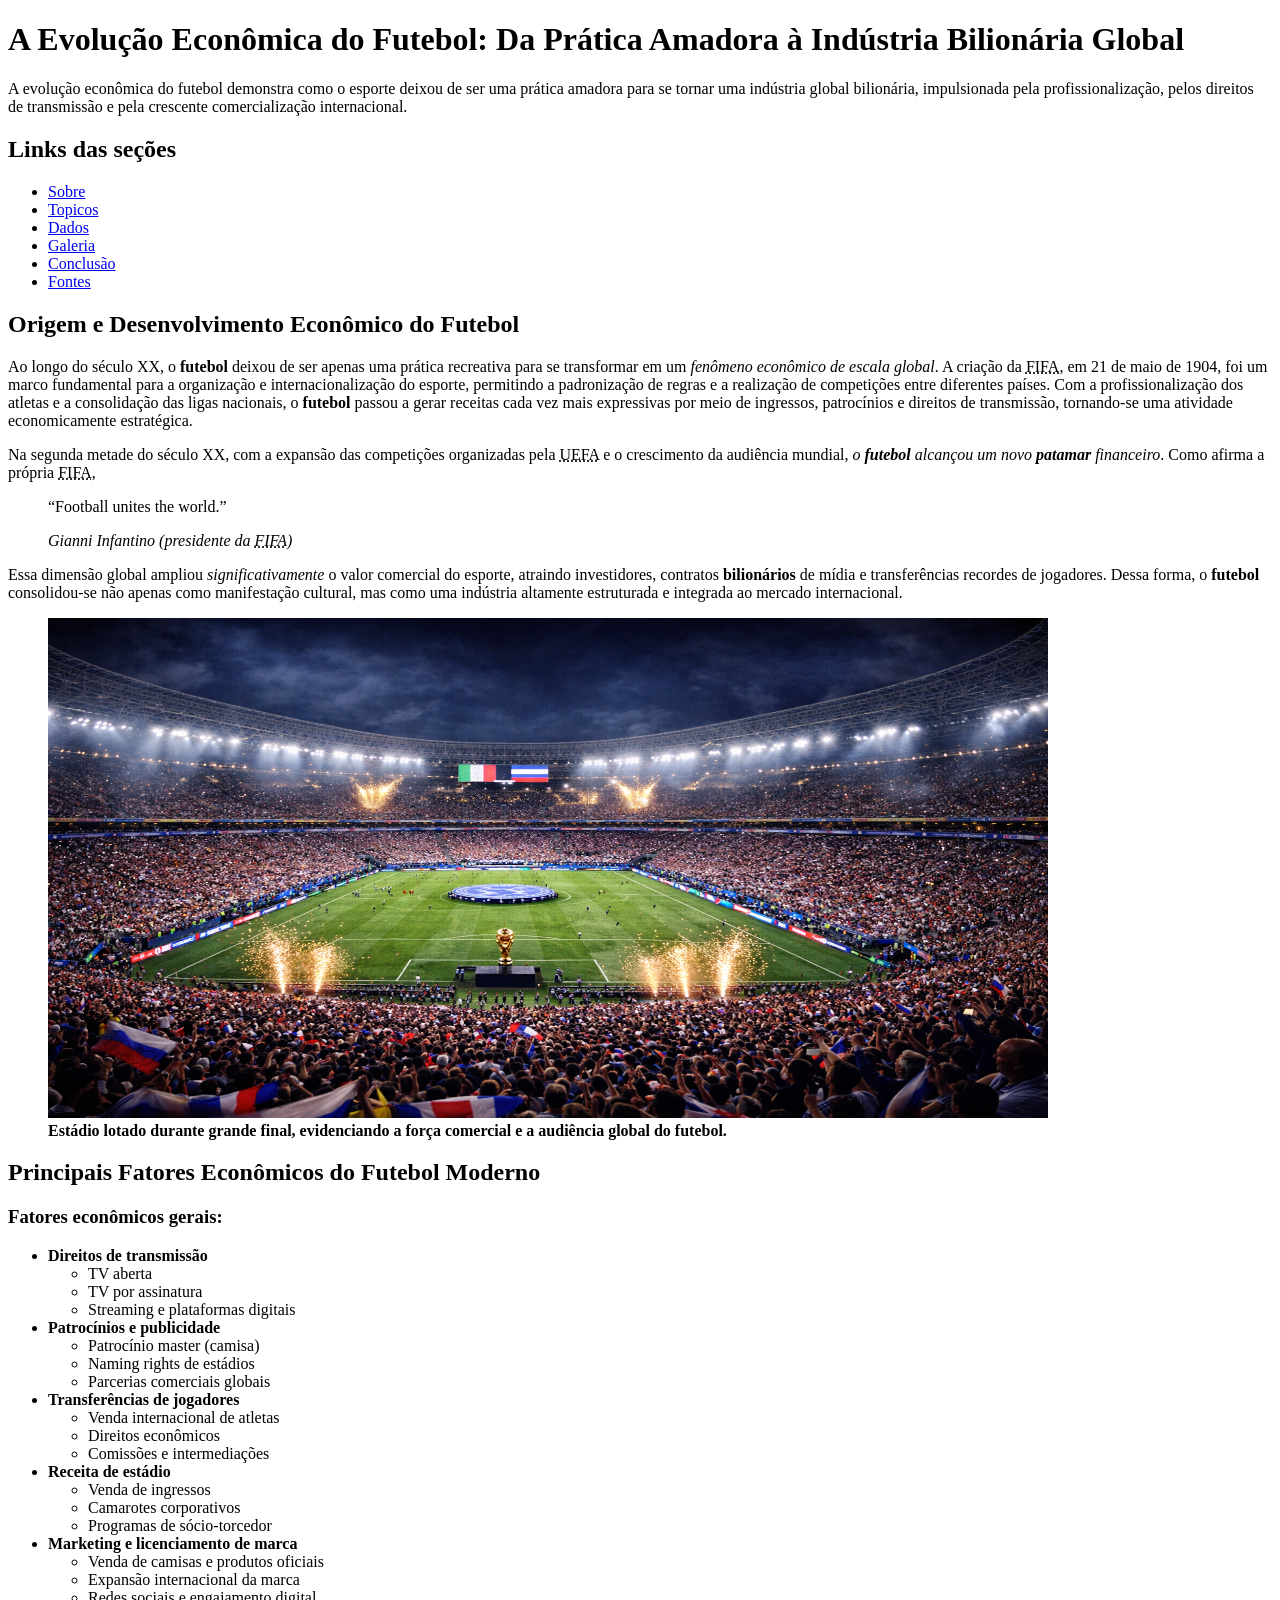
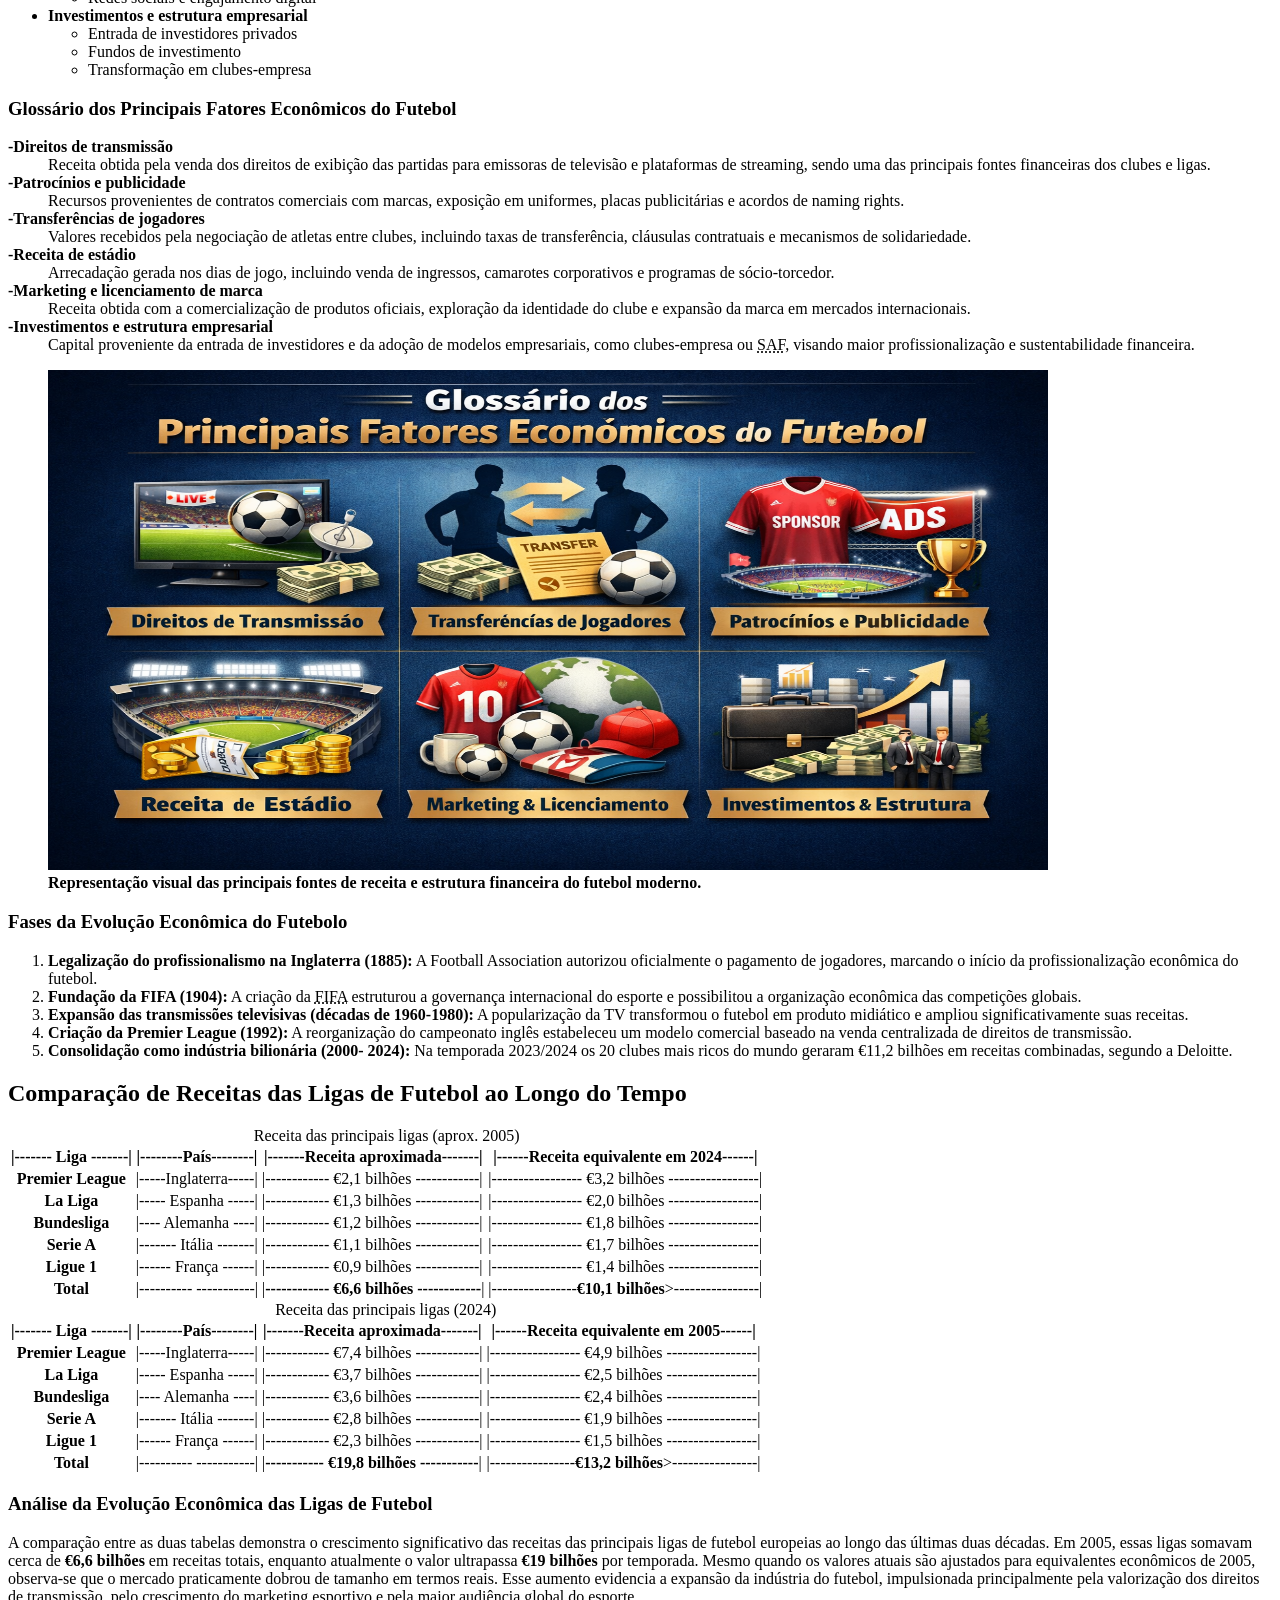
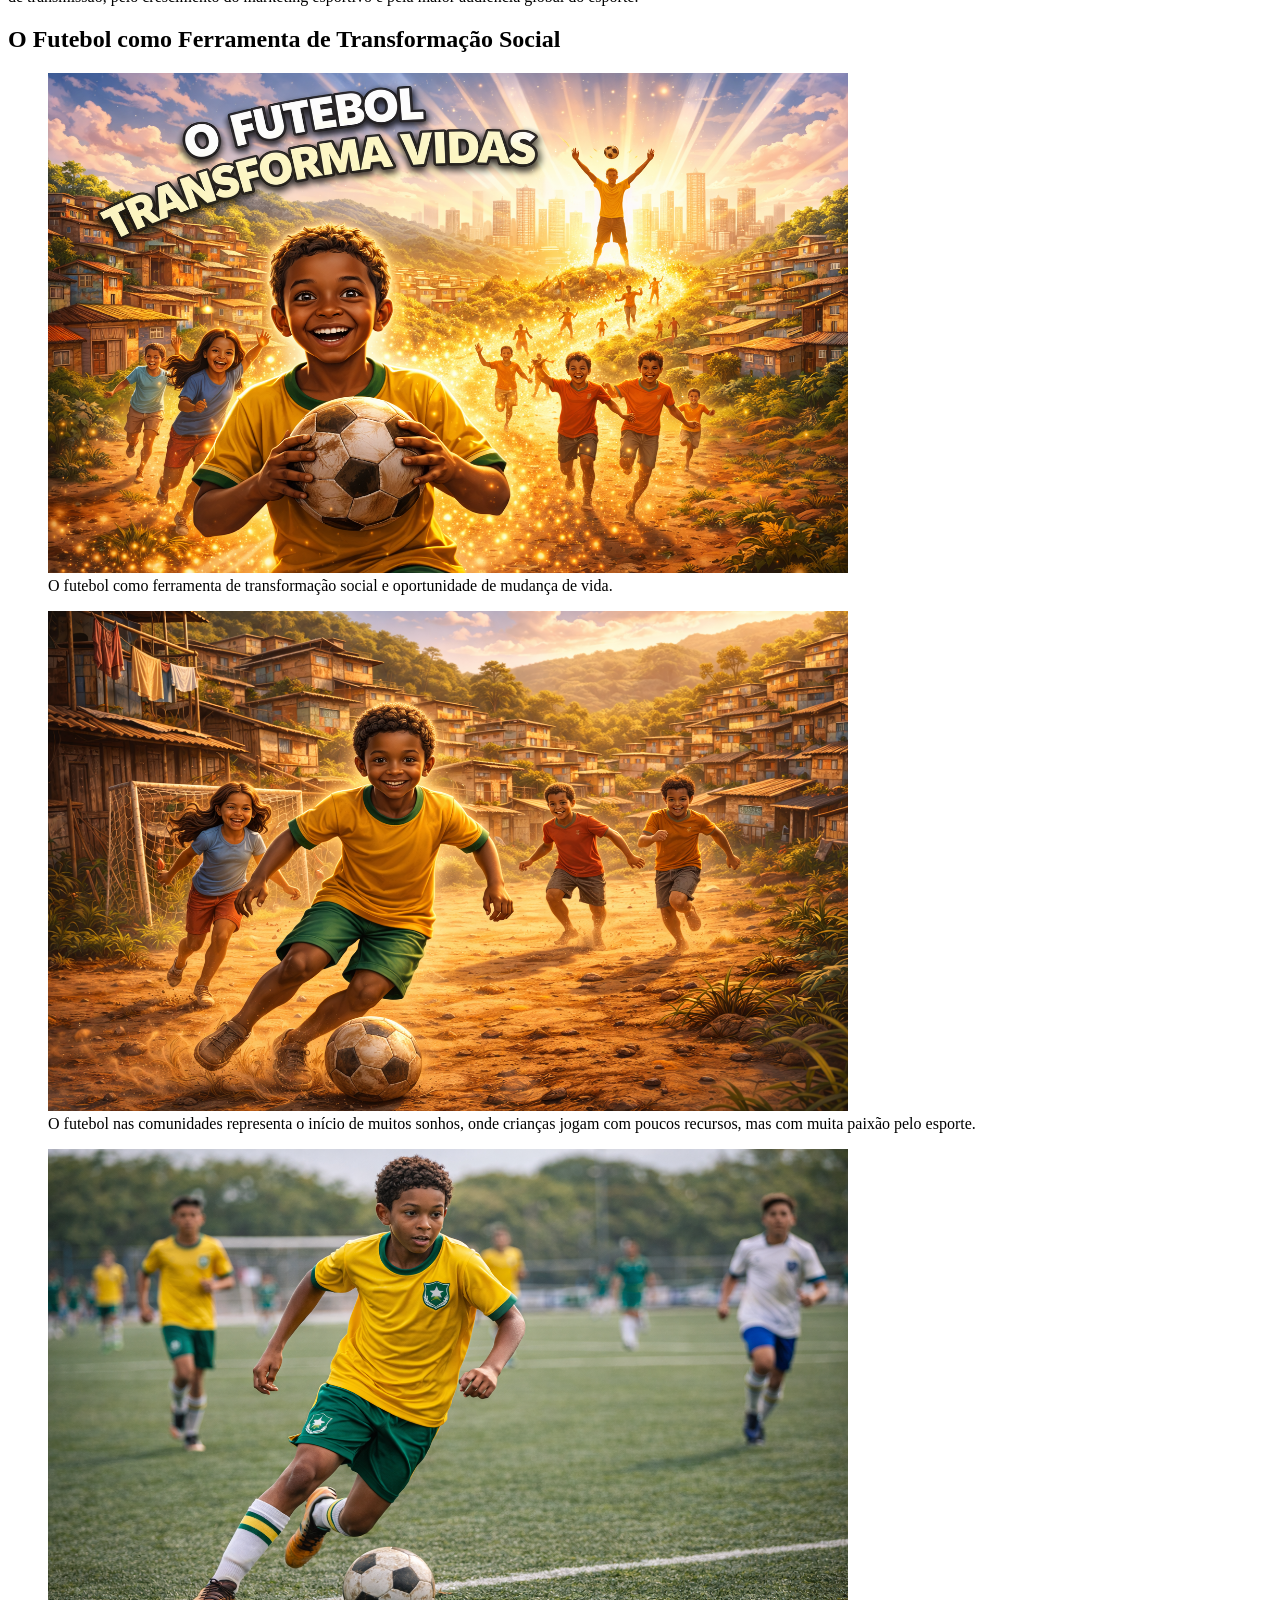
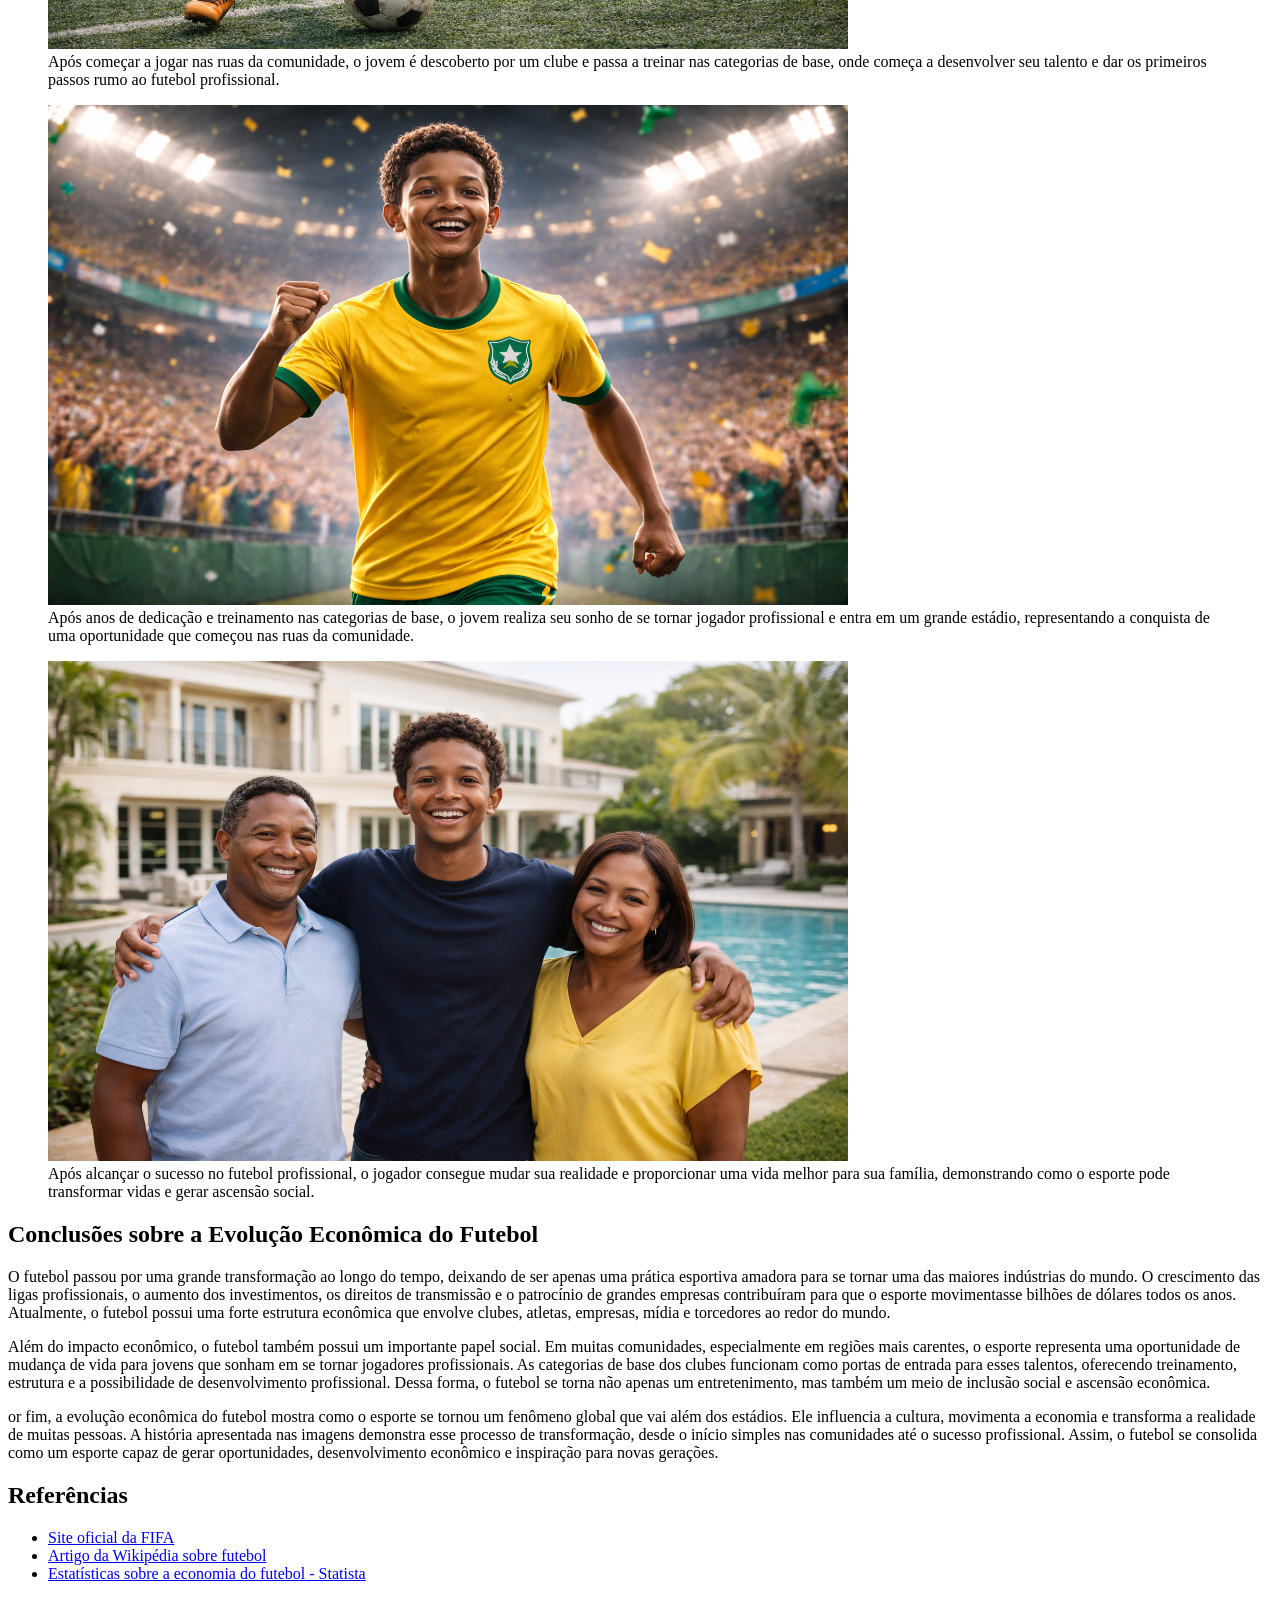
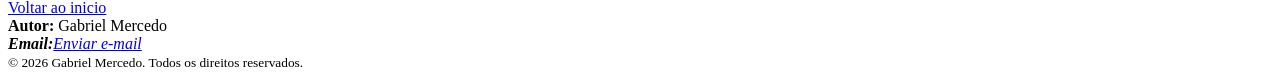
==== index.html @ 221e140d "Rename Dev.html to index.html" ====
<!DOCTYPE html>
<html lang="pt-BR">
<head>
 <meta charset="UTF-8">
 <meta name="viewport" content="width=device-width, initial-scale=1.0">
 <title>Minha Pagina sobre A Evolução Econômica do Futebol</title>
</head>
<body>
    <header id="Topo">
        <h1>A Evolução Econômica do Futebol: Da Prática Amadora à Indústria Bilionária Global</h1>
        <p>
            A evolução econômica do futebol demonstra como o esporte deixou de ser uma prática
            amadora para se tornar uma indústria global bilionária, impulsionada pela profissionalização,
            pelos direitos de transmissão e pela crescente comercialização internacional.
        </p>

        <h2>Links das seções</h2>
        <nav aria-label="Menu principal">
            <ul>
                <li><a href="#Sobre"> Sobre </a></li>
                <li><a href="#Topicos"> Topicos </a></li>
                <li><a href="#Dados"> Dados </a></li>
                <li><a href="#Galeria"> Galeria </a></li>
                <li><a href="#Conclusão"> Conclusão </a></li>
                <li><a href="#Fontes"> Fontes </a></li>
            </ul>
        </nav>

    </header>

 <main>
    <section id="Sobre">
        <h2>Origem e Desenvolvimento Econômico do Futebol</h2>
        <p>
            Ao longo do século XX, o <strong>futebol</strong> deixou de ser apenas uma prática recreativa para se transformar em um
            <em>fenômeno econômico de escala global</em>. A criação da <abbr title="Fédération Internationale de Football Association">FIFA</abbr>,
            em <time datetime="1904-05-21">21 de maio de 1904</time>, foi um marco fundamental para a organização e internacionalização do esporte, permitindo a 
            padronização de regras e a realização de competições entre diferentes países. Com a profissionalização dos 
            atletas e a consolidação das ligas nacionais, o <strong>futebol</strong> passou a gerar receitas cada vez mais expressivas por 
            meio de ingressos, patrocínios e direitos de transmissão, tornando-se uma atividade economicamente 
            estratégica.
        </p>
        <p>
            Na segunda metade do século XX, com a expansão das competições organizadas pela <abbr title="Union of 
            European Football Associations">UEFA</abbr> e o crescimento da audiência mundial, <em>o <strong>futebol</strong> alcançou um novo <strong>patamar</strong> 
            financeiro</em>. Como afirma a própria <abbr title="Fédération Internationale de Football Association">FIFA</abbr>,
            <blockquote cite="https://www.fifa.com/about-fifa/who-we-are"><p>“Football unites the world.”</p>
                <footer>
                    <cite>Gianni Infantino (presidente da <abbr title="Fédération Internationale de Football Association">FIFA)</abbr></cite>
                </footer>
            </blockquote>
            Essa dimensão global ampliou <em>significativamente</em> o valor comercial do esporte, atraindo investidores, contratos <strong>bilionários</strong> de mídia e 
            transferências recordes de jogadores. Dessa forma, o <strong>futebol</strong> consolidou-se não apenas como manifestação 
            cultural, mas como uma indústria altamente estruturada e integrada ao mercado internacional.         
        

        <figure>
            <img src="Imagens/imagem1.png"
            alt="Estádio de futebol lotado durante final internacional."
            height="500" width="1000">
            <figcaption><strong>Estádio lotado durante grande final, evidenciando a força comercial e a audiência global do futebol.</strong></figcaption>
        </figure>
    </section>

 <section id="Topicos">
    <h2>Principais Fatores Econômicos do Futebol Moderno</h2>
    <h3>Fatores econômicos gerais:</h3>
        <ul>
            <li><strong>Direitos de transmissão</strong>
                <ul>
                    <li>TV aberta</li>
                    <li>TV por assinatura</li>
                    <li>Streaming e plataformas digitais</li>
                </ul>
            </li>

            <li><strong>Patrocínios e publicidade</strong>
                <ul>
                    <li>Patrocínio master (camisa)</li>
                    <li>Naming rights de estádios</li>
                    <li>Parcerias comerciais globais</li>
                </ul>
            </li>

            <li><strong>Transferências de jogadores</strong>
                <ul>
                    <li>Venda internacional de atletas</li>
                    <li>Direitos econômicos</li>
                    <li>Comissões e intermediações</li>
                </ul>
            </li>

            <li><strong>Receita de estádio</strong>
                <ul>
                    <li>Venda de ingressos</li>
                    <li>Camarotes corporativos</li>
                    <li>Programas de sócio-torcedor</li>
                </ul>
            </li>

            <li><strong>Marketing e licenciamento de marca</strong>
                <ul>
                    <li>Venda de camisas e produtos oficiais</li>
                    <li>Expansão internacional da marca</li>
                    <li>Redes sociais e engajamento digital</li>
                </ul>
            </li>

            <li><strong>Investimentos e estrutura empresarial</strong>
                <ul>
                    <li>Entrada de investidores privados</li>
                    <li>Fundos de investimento</li>
                    <li>Transformação em clubes-empresa</li>
                </ul>
            </li>
        </ul>

    <h3>Glossário dos Principais Fatores Econômicos do Futebol</h3>
        <dl>
            <dt><strong>-Direitos de transmissão</strong></dt>
                <dd>Receita obtida pela venda dos direitos de exibição das partidas para emissoras de televisão e plataformas de streaming, sendo uma das principais fontes financeiras dos clubes e ligas.</dd>
            <dt><strong>-Patrocínios e publicidade</strong></dt>
                <dd>Recursos provenientes de contratos comerciais com marcas, exposição em uniformes, placas publicitárias e acordos de naming rights.</dd>
                <dt><strong>-Transferências de jogadores</strong></dt>
                <dd>Valores recebidos pela negociação de atletas entre clubes, incluindo taxas de transferência, cláusulas contratuais e mecanismos de solidariedade.</dd>
            <dt><strong>-Receita de estádio</strong></dt>
                <dd>Arrecadação gerada nos dias de jogo, incluindo venda de ingressos, camarotes corporativos e programas de sócio-torcedor.</dd>
            <dt><strong>-Marketing e licenciamento de marca</strong></dt>
                <dd>Receita obtida com a comercialização de produtos oficiais, exploração da identidade do clube e expansão da marca em mercados internacionais.</dd>
            <dt><strong>-Investimentos e estrutura empresarial</strong></dt>
                <dd>Capital proveniente da entrada de investidores e da adoção de modelos empresariais, como clubes-empresa ou <abbr title="Sociedade Anônima do Futebol">SAF</abbr>, visando maior profissionalização e sustentabilidade financeira.</dd>
        </dl>

        <figure>
            <img src="Imagens/imagem2.png"
            alt="Infográfico dos fatores econômicos do futebol."
            height="500" width="1000">
            <figcaption><strong>Representação visual das principais fontes de receita e estrutura financeira do futebol moderno.</strong></figcaption>
        </figure>




    <h3>Fases da Evolução Econômica do Futebolo</h3>
        <ol>
            <li><strong>Legalização do profissionalismo na Inglaterra (<time datetime="1885">1885</time>):</strong> A Football Association autorizou oficialmente o pagamento de jogadores, marcando o início da profissionalização econômica do futebol.</li> 
            <li><strong>Fundação da FIFA (<time datetime="1904">1904</time>):</strong> A criação da <abbr title="Fédération Internationale de Football Association">FIFA</abbr> estruturou a governança internacional do esporte e possibilitou a organização econômica das competições globais.</li>
            <li><strong>Expansão das transmissões televisivas (décadas de <time datetime="1960">1960</time>-<time datetime="1980">1980</time>):</strong> A popularização da TV transformou o futebol em produto midiático e ampliou significativamente suas receitas.</li>
            <li><strong>Criação da Premier League (<time datetime="1992">1992</time>):</strong> A reorganização do campeonato inglês estabeleceu um modelo comercial baseado na venda centralizada de direitos de transmissão.</li>
            <li><strong>Consolidação como indústria bilionária (<time datetime="2000">2000</time>- <time datetime="2024">2024</time>):</strong> Na temporada <time datetime="2023">2023</time>/<time datetime="2024">2024</time> os 20 clubes mais ricos do mundo geraram €11,2 bilhões em receitas combinadas, segundo a Deloitte.</li>
        </ol>

    </section>






 <section id="Dados"> 
    <h2>Comparação de Receitas das Ligas de Futebol ao Longo do Tempo</h2>
    <table>
        <caption>
            Receita das principais ligas (aprox. <time datetime="2005">2005</time>)
        </caption>
        <thead>
            <tr>
                <th scope="col">|------- Liga -------|</th>
                <th scope="col">|--------País--------|</th>
                <th scope="col">|-------Receita aproximada-------|</th>
                <th scope="col">|------Receita equivalente em <time datetime="2024">2024</time>------|</th>
            </tr>
        </thead>
        <tbody>
            <tr>
                <th scope="row">Premier League</th>
                <td>|-----Inglaterra-----|</td>
                <td>|------------ €2,1 bilhões ------------|</td>
                <td>|----------------- €3,2 bilhões -----------------|</td>
            </tr>
            <tr>
                <th scope="row">La Liga</th>
                <td>|----- Espanha -----|</td>
                <td>|------------ €1,3 bilhões ------------|</td>
                <td>|----------------- €2,0 bilhões -----------------|</td>
            </tr>
            <tr>
                <th scope="row">Bundesliga</th>
                <td>|---- Alemanha ----|</td>
                <td>|------------ €1,2 bilhões ------------|</td>
                <td>|----------------- €1,8 bilhões -----------------|</td>
            </tr>
            <tr>
                <th scope="row">Serie A</th>
                <td>|------- Itália -------|</td>
                <td>|------------ €1,1 bilhões ------------|</td>
                <td>|----------------- €1,7 bilhões -----------------|</td>
            </tr>
            <tr>
                <th scope="row">Ligue 1</th>
                <td>|------ França ------|</td>
                <td>|------------ €0,9 bilhões ------------|</td>
                <td>|----------------- €1,4 bilhões -----------------|</td>
            </tr>
        </tbody>
        <tfoot>
            <tr>
                <th scope="row">Total</th>
                <td>|---------- -----------|</td>
                <td>|<strong>------------ €6,6 bilhões ------------</strong>|</td>
                <td>|----------------<strong>€10,1 bilhões</strong>>----------------|</td>
            </tr>
        </tfoot>
    </table>

    <table>
        <caption>
            Receita das principais ligas (<time datetime="2024">2024</time>)
        </caption>
        <thead>
            <tr>
                <th scope="col">|------- Liga -------|</th>
                <th scope="col">|--------País--------|</th>
                <th scope="col">|-------Receita aproximada-------|</th>
                <th scope="col">|------Receita equivalente em <time datetime="2005">2005</time>------|</th>
            </tr>
        </thead>
        <tbody>
            <tr>
                <th scope="row">Premier League</th>
                <td>|-----Inglaterra-----|</td>
                <td>|------------ €7,4 bilhões ------------|</td>
                <td>|----------------- €4,9 bilhões -----------------|</td>
            </tr>
            <tr>
                <th scope="row">La Liga</th>
                <td>|----- Espanha -----|</td>
                <td>|------------ €3,7 bilhões ------------|</td>
                <td>|----------------- €2,5 bilhões -----------------|</td>
            </tr>
            <tr>
                <th scope="row">Bundesliga</th>
                <td>|---- Alemanha ----|</td>
                <td>|------------ €3,6 bilhões ------------|</td>
                <td>|----------------- €2,4 bilhões -----------------|</td>
            </tr>
            <tr>
                <th scope="row">Serie A</th>
                <td>|------- Itália -------|</td>
                <td>|------------ €2,8 bilhões ------------|</td>
                <td>|----------------- €1,9 bilhões -----------------|</td>
            </tr>
            <tr>
                <th scope="row">Ligue 1</th>
                <td>|------ França ------|</td>
                <td>|------------ €2,3 bilhões ------------|</td>
                <td>|----------------- €1,5 bilhões -----------------|</td>
            </tr>
        </tbody>
        <tfoot>
            <tr>
                <th scope="row">Total</th>
                <td>|---------- -----------|</td>
                <td>|<strong>----------- €19,8 bilhões -----------</strong>|</td>
                <td>|----------------<strong>€13,2 bilhões</strong>>----------------|</td>
            </tr>
        </tfoot>
    </table>

    <h3>Análise da Evolução Econômica das Ligas de Futebol</h3>
    <p>
        A comparação entre as duas tabelas demonstra o crescimento significativo das receitas das principais ligas 
        de futebol europeias ao longo das últimas duas décadas. Em <time datetime="2005">2005</time>, essas ligas somavam cerca de <strong>€6,6 
        bilhões</strong> em receitas totais, enquanto atualmente o valor ultrapassa <strong>€19 bilhões</strong> por temporada. Mesmo 
        quando os valores atuais são ajustados para equivalentes econômicos de <time datetime="2005">2005</time>, observa-se que o mercado 
        praticamente dobrou de tamanho em termos reais. Esse aumento evidencia a expansão da indústria do futebol, 
        impulsionada principalmente pela valorização dos direitos de transmissão, pelo crescimento do 
        marketing esportivo e pela maior audiência global do esporte.
    </p>
 </section>

 <section id="Galeria">
    <h2>O Futebol como Ferramenta de Transformação Social</h2>
    <figure>
        <img
            src="Imagens/image3.png"
            alt=""
            width="800"
            height="500">
        <figcaption>
            O futebol como ferramenta de transformação social e oportunidade de mudança de vida.
        </figcaption>
    </figure>

    <figure>
        <img
            src="Imagens/image4.png"
            alt="Crianças jogando futebol em um campo de terra em uma comunidade, simbolizando o início do sonho no futebol."
            width="800"
            height="500">
        <figcaption>
            O futebol nas comunidades representa o início de muitos sonhos, onde crianças jogam com poucos recursos, mas com muita paixão pelo esporte.
        </figcaption>
    </figure>

    <figure>
        <img
            src="Imagens/image5.png"
            alt="Jovem jogador de futebol treinando em um time de base após ser descoberto enquanto jogava na comunidade."
            width="800"
            height="500">
        <figcaption>
            Após começar a jogar nas ruas da comunidade, o jovem é descoberto por um clube e passa a treinar nas categorias de base, onde começa a desenvolver seu talento e dar os primeiros passos rumo ao futebol profissional.
        </figcaption>
    </figure>

    <figure>
        <img
            src="Imagens/image6.png"
            alt="Jogador de futebol profissional entrando em um estádio lotado após iniciar sua carreira nas categorias de base."
            width="800"
            height="500">
        <figcaption>
            Após anos de dedicação e treinamento nas categorias de base, o jovem realiza seu sonho de se tornar jogador profissional e entra em um grande estádio, representando a conquista de uma oportunidade que começou nas ruas da comunidade.
        </figcaption>
    </figure>

    <figure>
        <img
            src="Imagens/image7.png"
            alt="Jogador de futebol bem-sucedido ao lado de seus pais em frente a uma grande casa, representando a conquista alcançada através do esporte."
            width="800"
            height="500">
        <figcaption>
            Após alcançar o sucesso no futebol profissional, o jogador consegue mudar sua realidade e proporcionar uma vida melhor para sua família, demonstrando como o esporte pode transformar vidas e gerar ascensão social.
        </figcaption>
    </figure>
 </section>

 <section id="Conclusão">
    <h2>Conclusões sobre a Evolução Econômica do Futebol</h2>
    <p>
        O futebol passou por uma grande transformação ao longo do tempo, deixando de ser apenas uma prática 
        esportiva amadora para se tornar uma das maiores indústrias do mundo. O crescimento das ligas profissionais, 
        o aumento dos investimentos, os direitos de transmissão e o patrocínio de grandes empresas contribuíram 
        para que o esporte movimentasse bilhões de dólares todos os anos. Atualmente, o futebol possui uma forte 
        estrutura econômica que envolve clubes, atletas, empresas, mídia e torcedores ao redor do mundo.
    </p>
    <p>
        Além do impacto econômico, o futebol também possui um importante papel social. Em muitas comunidades, especialmente em regiões mais carentes, 
        o esporte representa uma oportunidade de mudança de vida para jovens que sonham em se tornar jogadores 
        profissionais. As categorias de base dos clubes funcionam como portas de entrada para esses talentos, 
        oferecendo treinamento, estrutura e a possibilidade de desenvolvimento profissional. Dessa forma, 
        o futebol se torna não apenas um entretenimento, mas também um meio de inclusão social e ascensão econômica.
    </p>
    <p>
        or fim, a evolução econômica do futebol mostra como o esporte se tornou um fenômeno global que vai além 
        dos estádios. Ele influencia a cultura, movimenta a economia e transforma a realidade de muitas pessoas. 
        A história apresentada nas imagens demonstra esse processo de transformação, desde o início simples nas 
        comunidades até o sucesso profissional. Assim, o futebol se consolida como um esporte capaz de gerar 
        oportunidades, desenvolvimento econômico e inspiração para novas gerações.
    </p>
 </section>

 <section id="Fontes">
    <h2>Referências</h2>

    <ul>
        <li>
            <a href="https://www.fifa.com"
            target="_blank"
            rel="noopener noreferrer">
            Site oficial da FIFA
            </a>
        </li>

        <li>
            <a href="https://pt.wikipedia.org/wiki/Futebol"
            target="_blank"
            rel="noopener noreferrer">
            Artigo da Wikipédia sobre futebol
            </a>
        </li>

        <li>
            <a href="https://www.statista.com/topics/2539/football-soccer/"
            target="_blank"
            rel="noopener noreferrer">
            Estatísticas sobre a economia do futebol - Statista
            </a>
        </li>
    </ul>
</section>

<a href="#Topo">Voltar ao inicio</a>
</main>
    
 <footer>
        <strong>Autor:</strong> Gabriel Mercedo 
        <address>
            <strong>Email:</strong><a href="mailto:gabrielmercedo@gmail.com">Enviar e-mail</a>
        </address>
        <small>© 2026 Gabriel Mercedo. Todos os direitos reservados.</small>
 </footer>
</body>
</html>
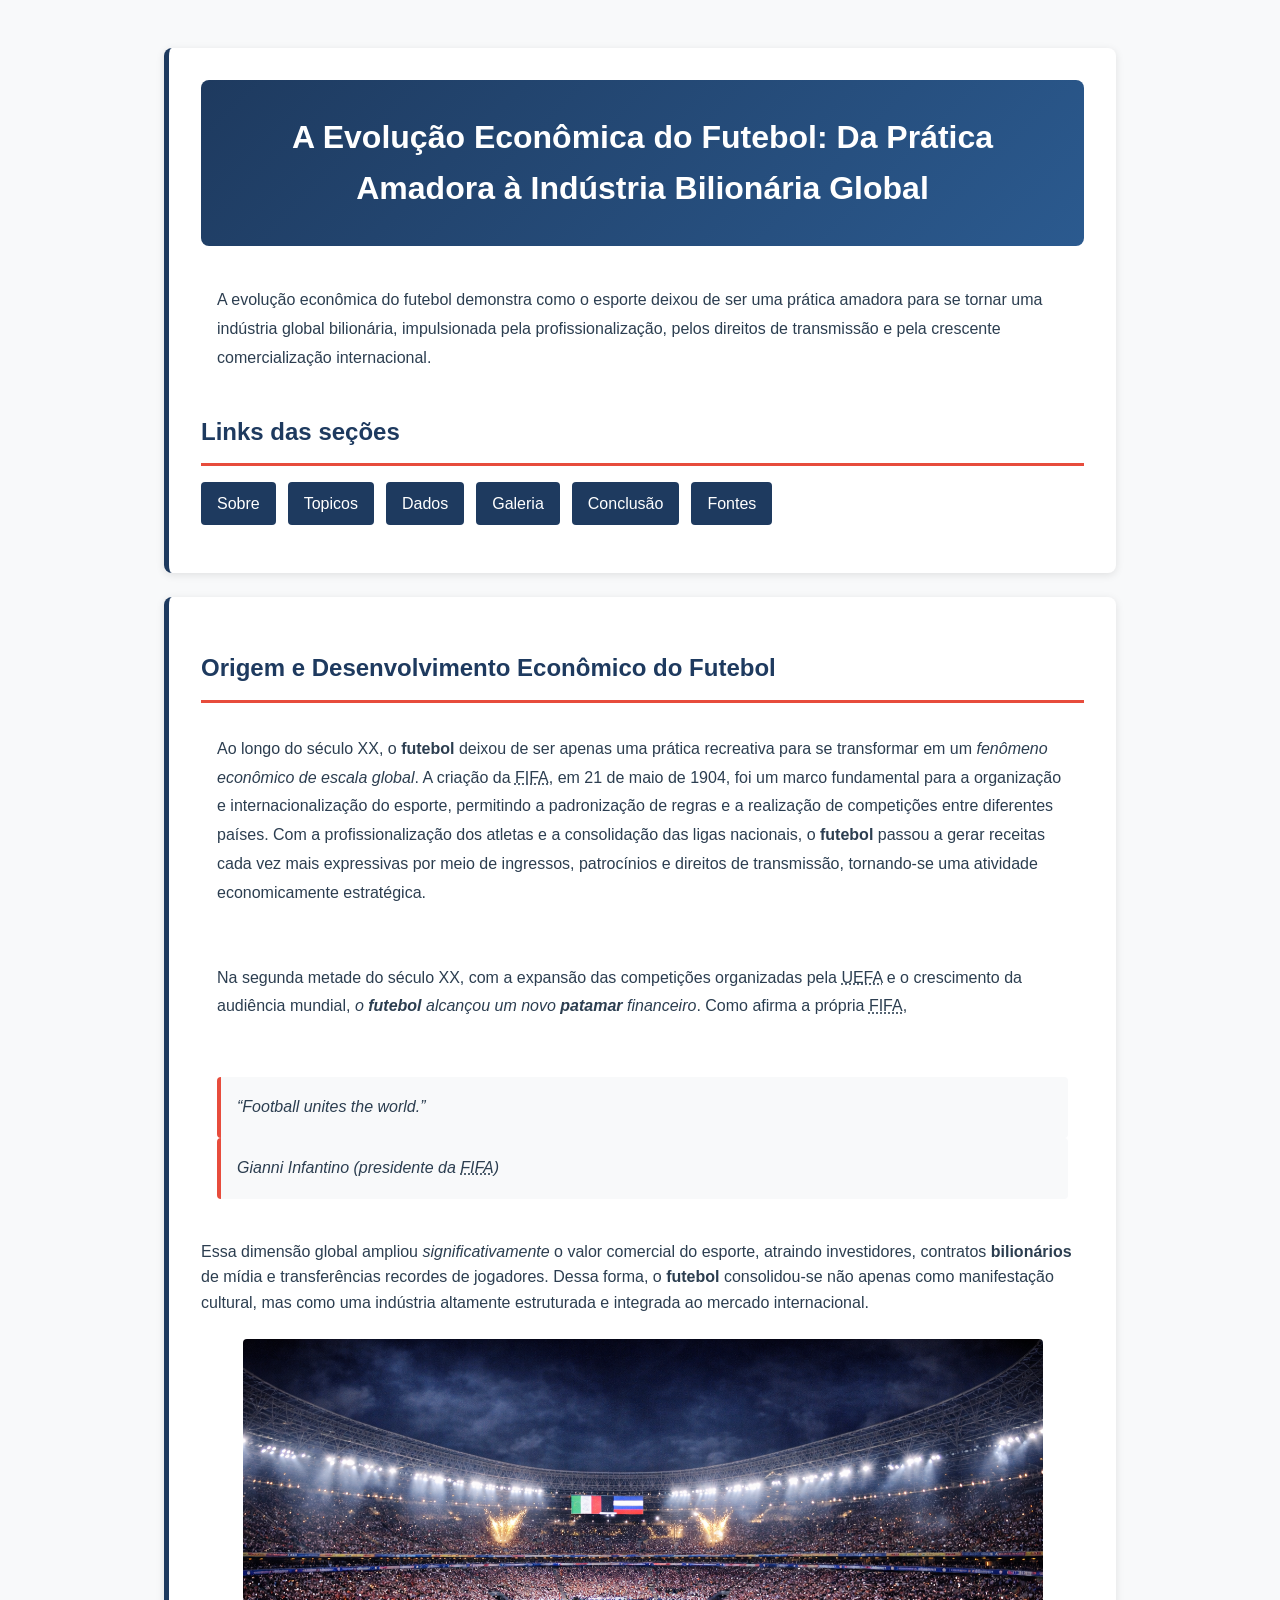
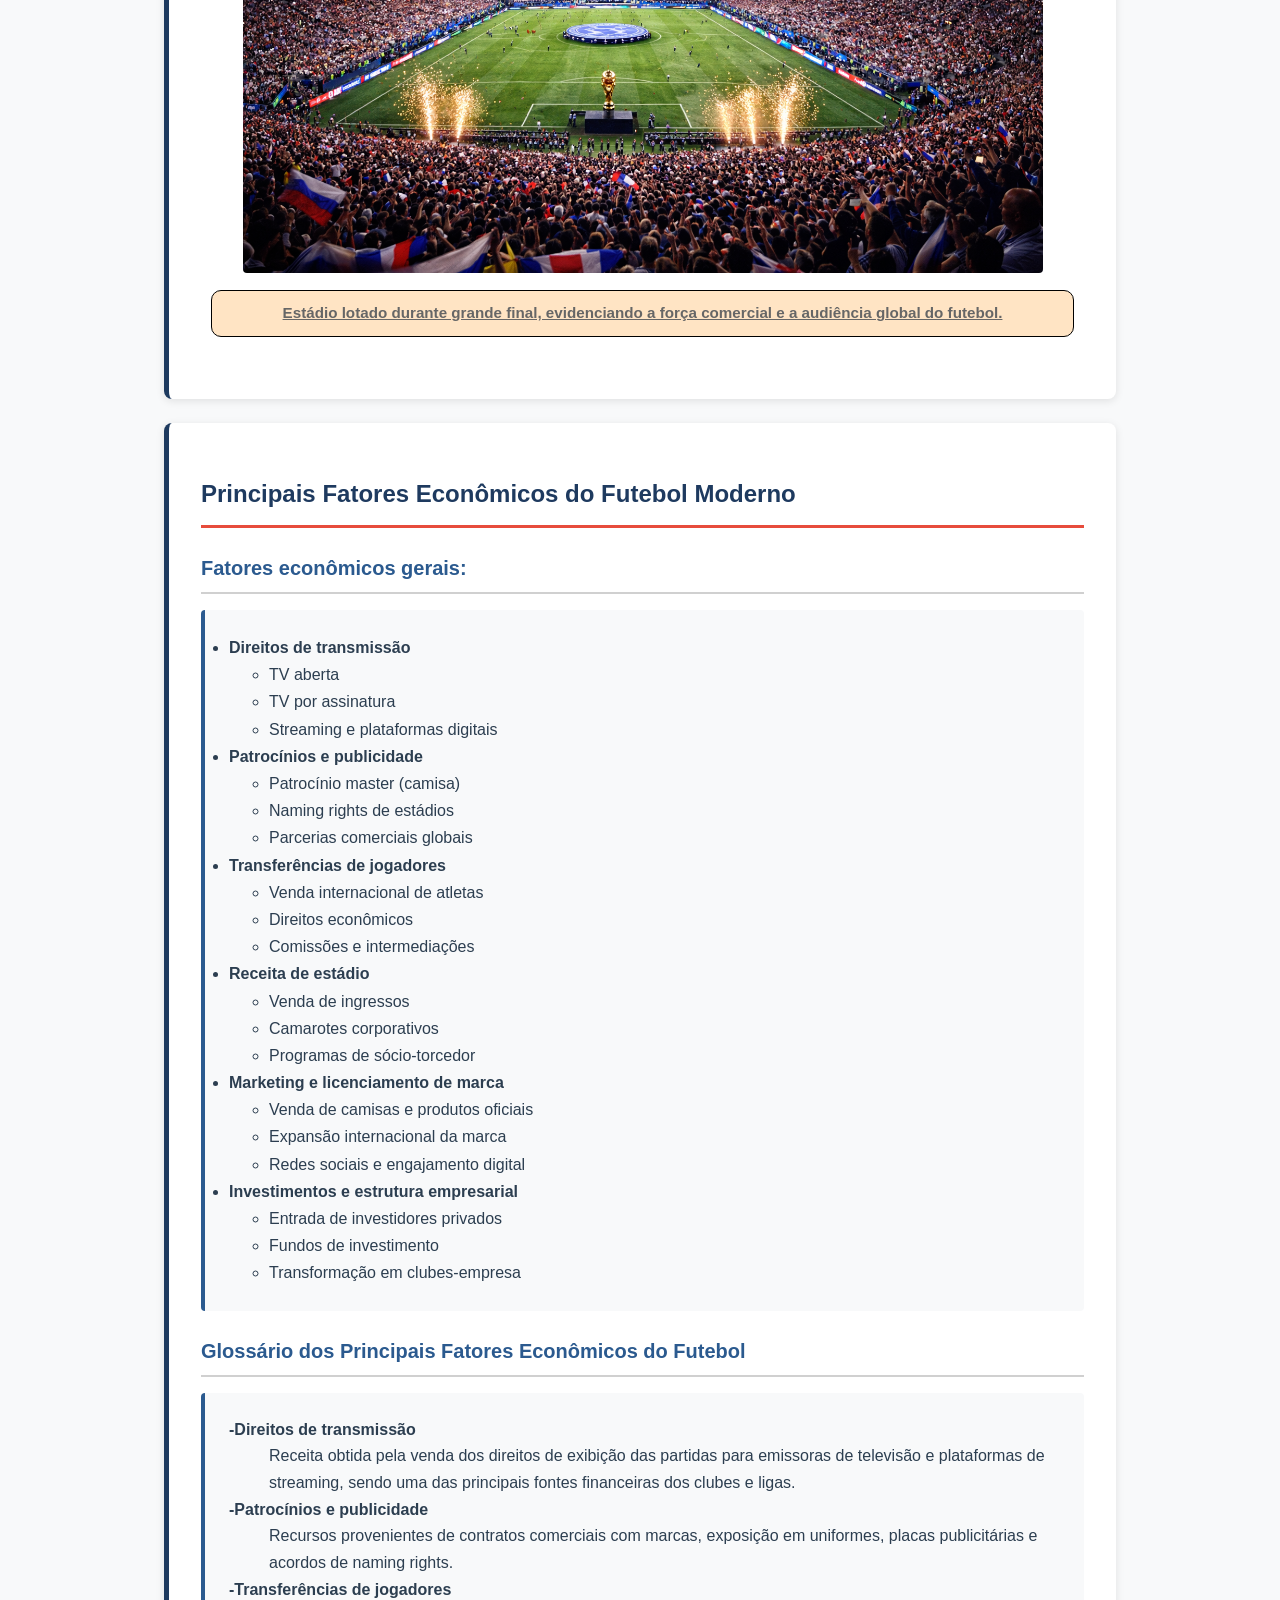
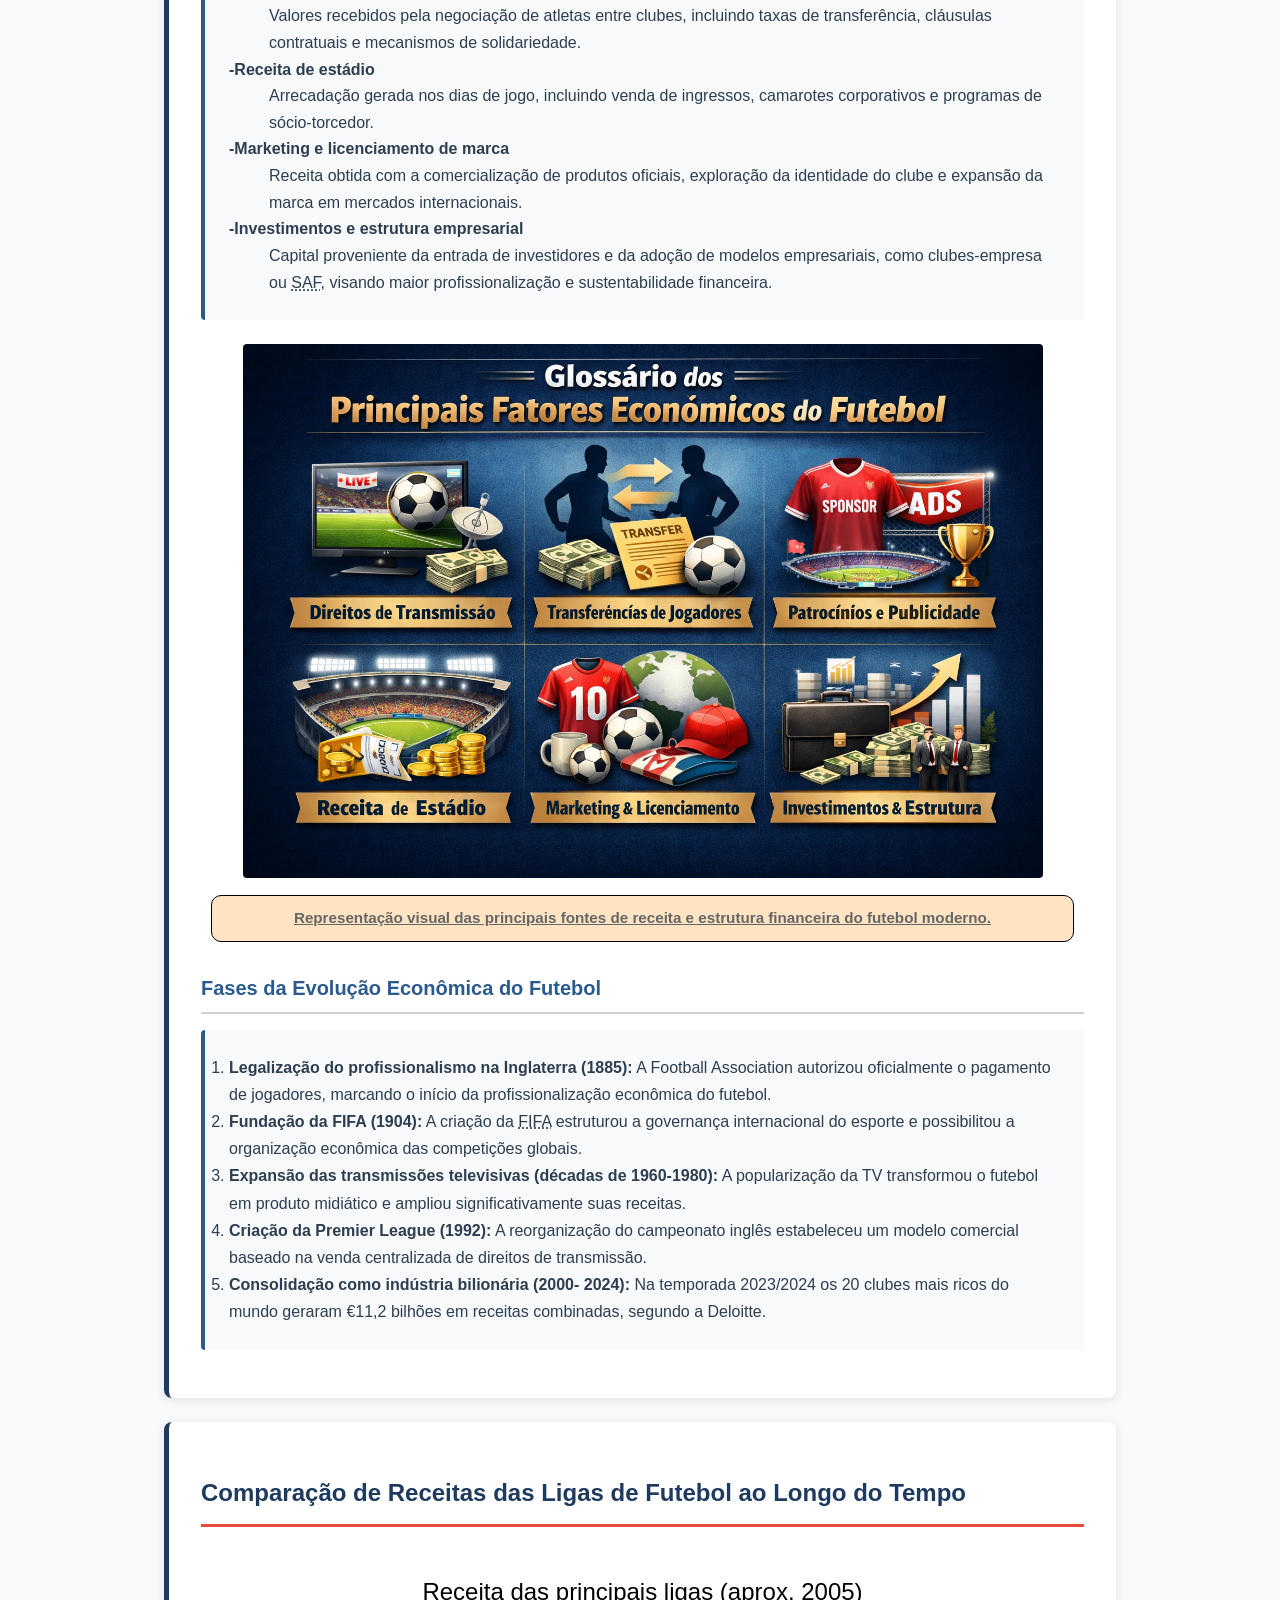
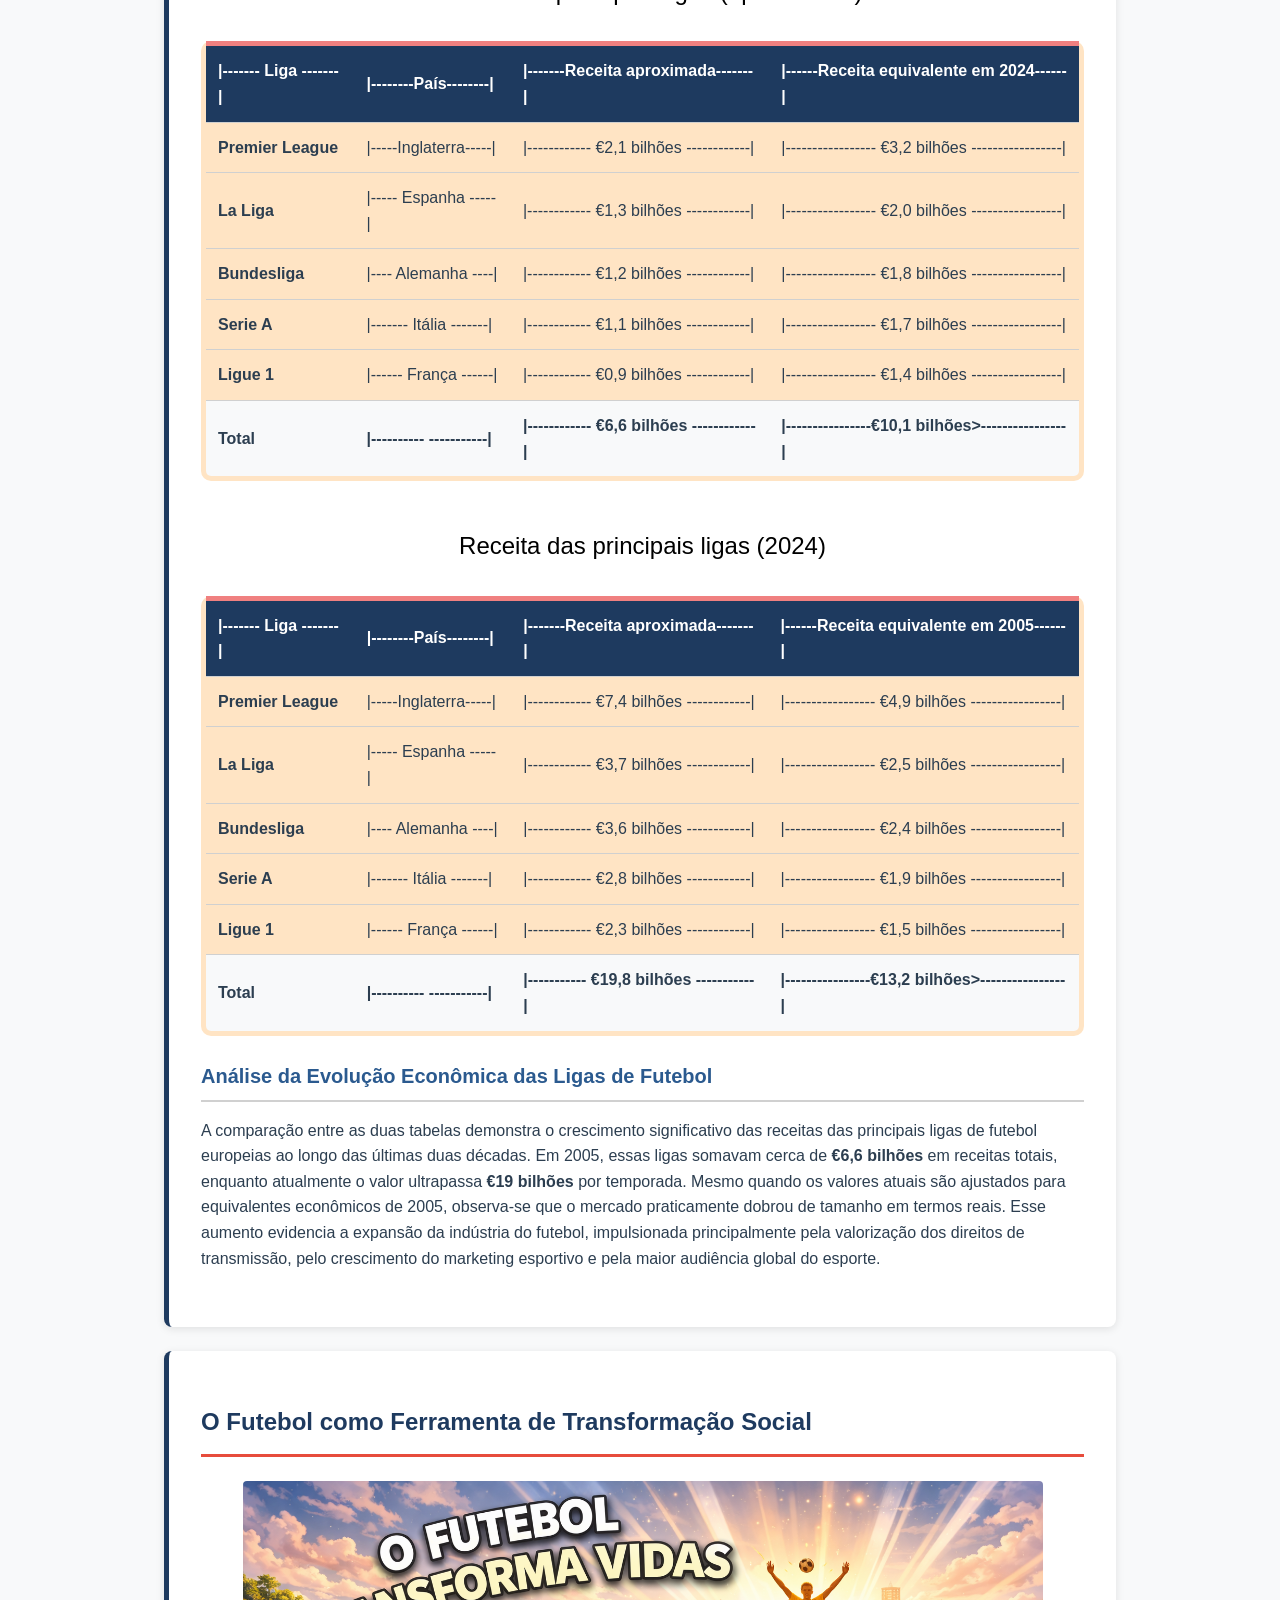
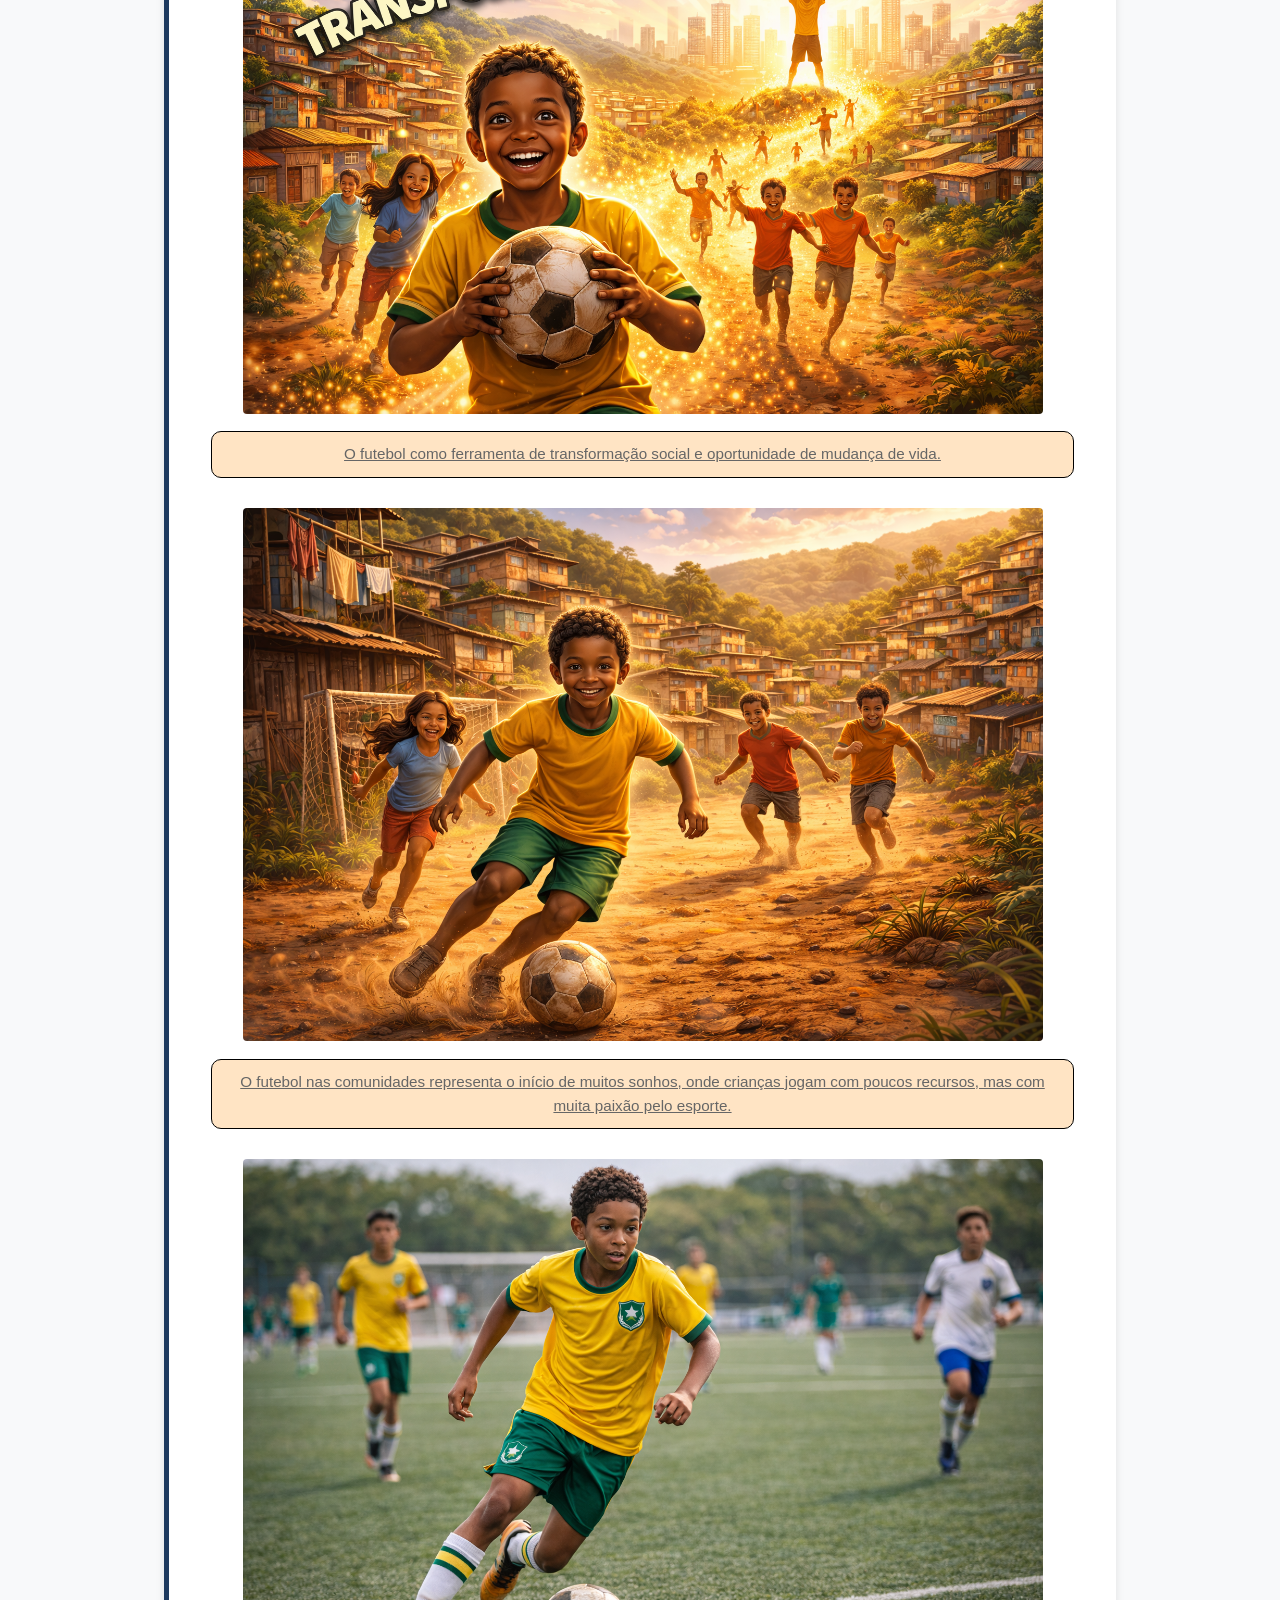
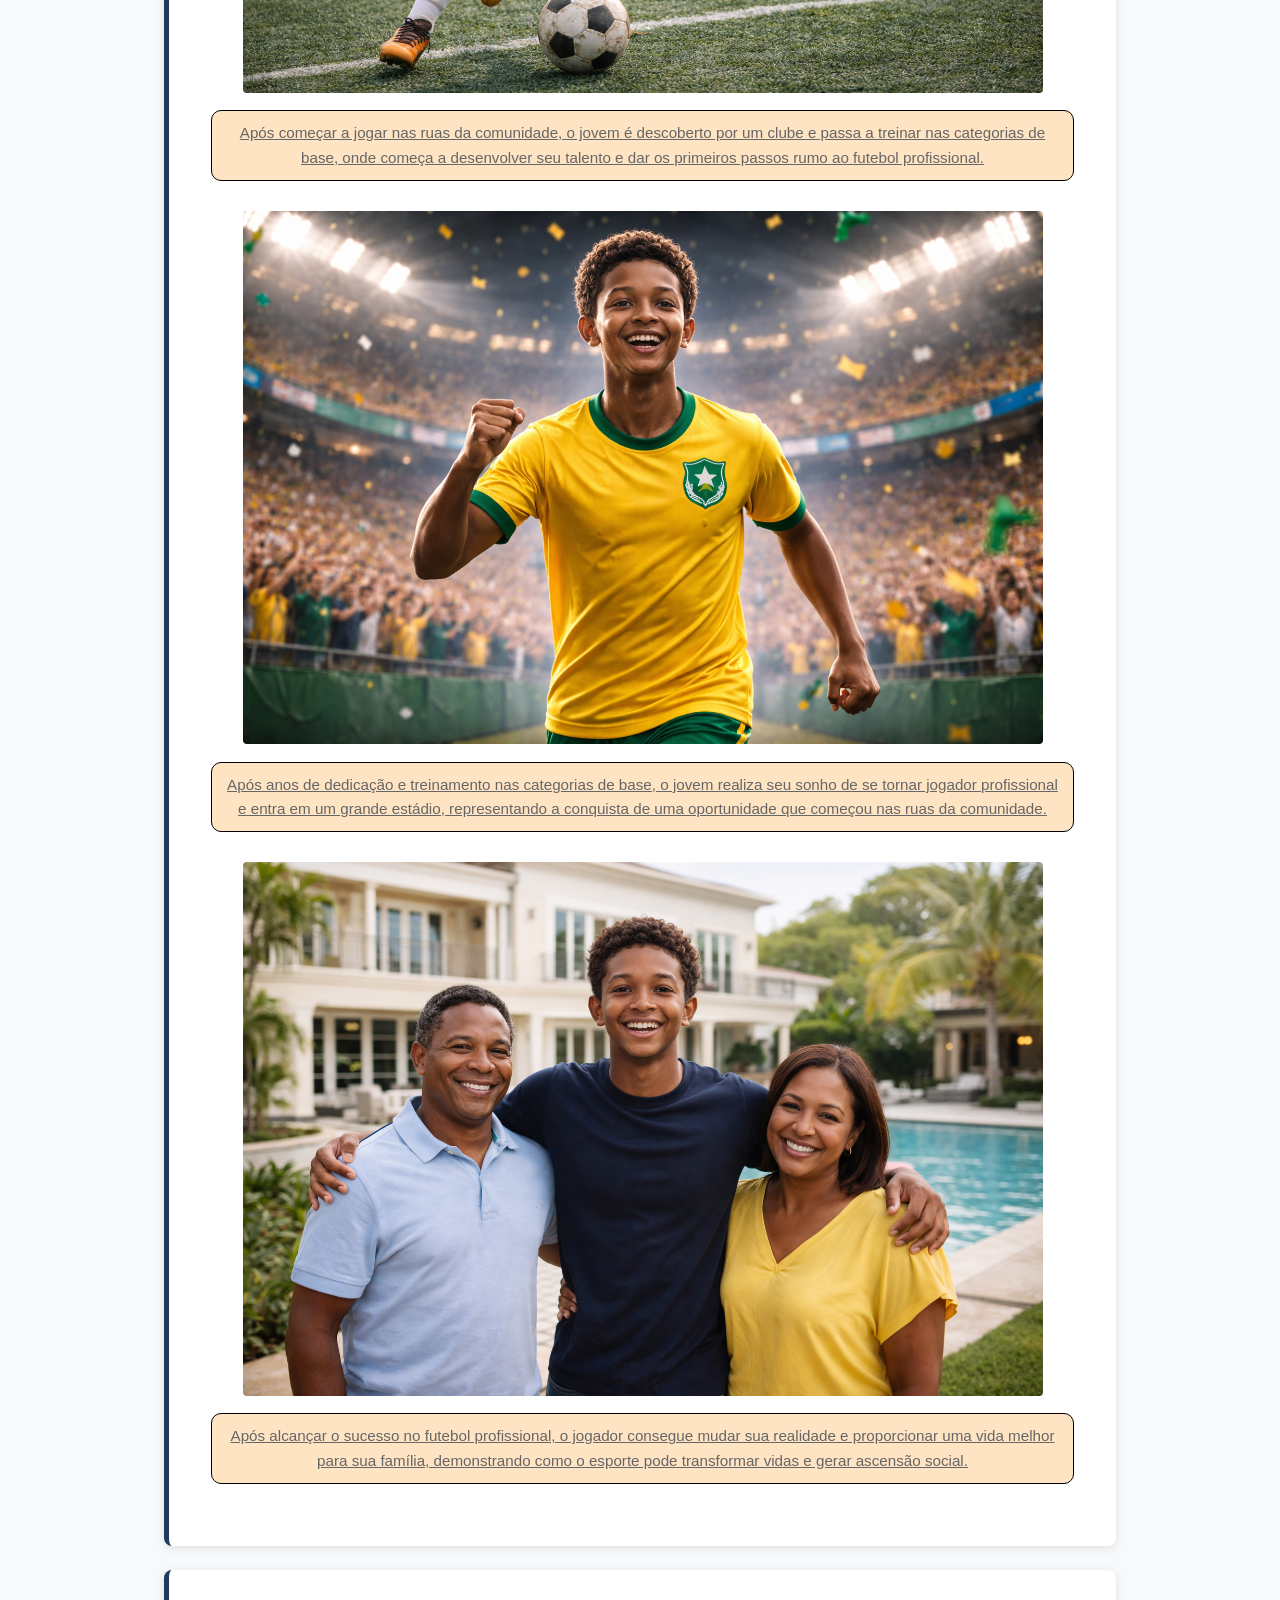
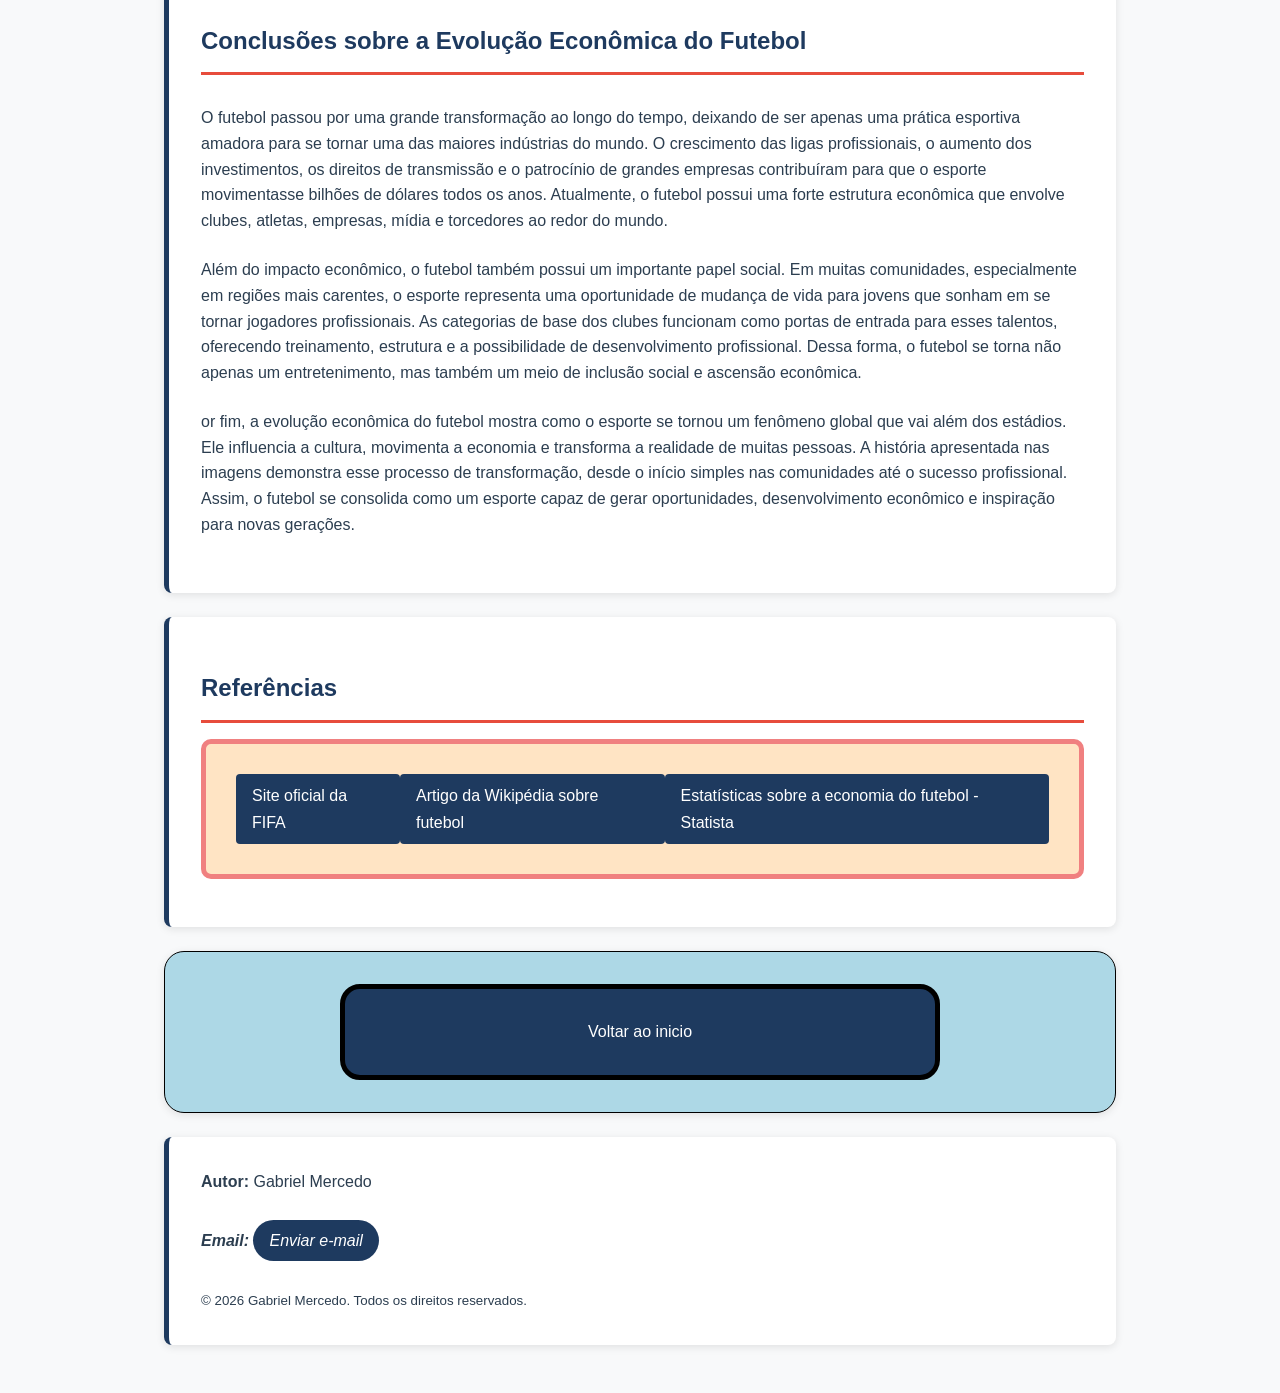
==== commit c81f28fc: "finalização da pagina" ====
--- a/index.html
+++ b/index.html
@@ -3,12 +3,14 @@
 <head>
  <meta charset="UTF-8">
  <meta name="viewport" content="width=device-width, initial-scale=1.0">
- <title>Minha Pagina sobre A Evolução Econômica do Futebol</title>
+ <title>A Evolução Econômica do Futebol</title>
+ <link rel="stylesheet" href="style.css">
 </head>
+
 <body>
-    <header id="Topo">
+    <header id="Topo" class="alinhamento">
         <h1>A Evolução Econômica do Futebol: Da Prática Amadora à Indústria Bilionária Global</h1>
-        <p>
+        <p class="texto">
             A evolução econômica do futebol demonstra como o esporte deixou de ser uma prática
             amadora para se tornar uma indústria global bilionária, impulsionada pela profissionalização,
             pelos direitos de transmissão e pela crescente comercialização internacional.
@@ -16,7 +18,7 @@
 
         <h2>Links das seções</h2>
         <nav aria-label="Menu principal">
-            <ul>
+            <ul class="links">
                 <li><a href="#Sobre"> Sobre </a></li>
                 <li><a href="#Topicos"> Topicos </a></li>
                 <li><a href="#Dados"> Dados </a></li>
@@ -29,9 +31,10 @@
     </header>
 
  <main>
-    <section id="Sobre">
+
+    <section id="Sobre" class="alinhamento">
         <h2>Origem e Desenvolvimento Econômico do Futebol</h2>
-        <p>
+        <p class="texto">
             Ao longo do século XX, o <strong>futebol</strong> deixou de ser apenas uma prática recreativa para se transformar em um
             <em>fenômeno econômico de escala global</em>. A criação da <abbr title="Fédération Internationale de Football Association">FIFA</abbr>,
             em <time datetime="1904-05-21">21 de maio de 1904</time>, foi um marco fundamental para a organização e internacionalização do esporte, permitindo a 
@@ -40,32 +43,35 @@
             meio de ingressos, patrocínios e direitos de transmissão, tornando-se uma atividade economicamente 
             estratégica.
         </p>
-        <p>
+        <p class="texto">
             Na segunda metade do século XX, com a expansão das competições organizadas pela <abbr title="Union of 
             European Football Associations">UEFA</abbr> e o crescimento da audiência mundial, <em>o <strong>futebol</strong> alcançou um novo <strong>patamar</strong> 
             financeiro</em>. Como afirma a própria <abbr title="Fédération Internationale de Football Association">FIFA</abbr>,
-            <blockquote cite="https://www.fifa.com/about-fifa/who-we-are"><p>“Football unites the world.”</p>
-                <footer>
+        </p>
+         <blockquote cite="https://www.fifa.com/about-fifa/who-we-are" class="texto" ><p class="citação">“Football unites the world.”</p>
+                <footer class="citação">
                     <cite>Gianni Infantino (presidente da <abbr title="Fédération Internationale de Football Association">FIFA)</abbr></cite>
                 </footer>
             </blockquote>
+        <p>
             Essa dimensão global ampliou <em>significativamente</em> o valor comercial do esporte, atraindo investidores, contratos <strong>bilionários</strong> de mídia e 
             transferências recordes de jogadores. Dessa forma, o <strong>futebol</strong> consolidou-se não apenas como manifestação 
-            cultural, mas como uma indústria altamente estruturada e integrada ao mercado internacional.         
+            cultural, mas como uma indústria altamente estruturada e integrada ao mercado internacional.
+        </p>         
         
 
         <figure>
             <img src="Imagens/imagem1.png"
             alt="Estádio de futebol lotado durante final internacional."
-            height="500" width="1000">
+            height="500" width="800">
             <figcaption><strong>Estádio lotado durante grande final, evidenciando a força comercial e a audiência global do futebol.</strong></figcaption>
         </figure>
     </section>
 
- <section id="Topicos">
+ <section id="Topicos" class="alinhamento">
     <h2>Principais Fatores Econômicos do Futebol Moderno</h2>
     <h3>Fatores econômicos gerais:</h3>
-        <ul>
+        <ul class="listas">
             <li><strong>Direitos de transmissão</strong>
                 <ul>
                     <li>TV aberta</li>
@@ -116,7 +122,7 @@
         </ul>
 
     <h3>Glossário dos Principais Fatores Econômicos do Futebol</h3>
-        <dl>
+        <dl class="listas">
             <dt><strong>-Direitos de transmissão</strong></dt>
                 <dd>Receita obtida pela venda dos direitos de exibição das partidas para emissoras de televisão e plataformas de streaming, sendo uma das principais fontes financeiras dos clubes e ligas.</dd>
             <dt><strong>-Patrocínios e publicidade</strong></dt>
@@ -134,15 +140,15 @@
         <figure>
             <img src="Imagens/imagem2.png"
             alt="Infográfico dos fatores econômicos do futebol."
-            height="500" width="1000">
+            height="500" width="800">
             <figcaption><strong>Representação visual das principais fontes de receita e estrutura financeira do futebol moderno.</strong></figcaption>
         </figure>
 
 
 
 
-    <h3>Fases da Evolução Econômica do Futebolo</h3>
-        <ol>
+    <h3>Fases da Evolução Econômica do Futebol</h3>
+        <ol class="listas">
             <li><strong>Legalização do profissionalismo na Inglaterra (<time datetime="1885">1885</time>):</strong> A Football Association autorizou oficialmente o pagamento de jogadores, marcando o início da profissionalização econômica do futebol.</li> 
             <li><strong>Fundação da FIFA (<time datetime="1904">1904</time>):</strong> A criação da <abbr title="Fédération Internationale de Football Association">FIFA</abbr> estruturou a governança internacional do esporte e possibilitou a organização econômica das competições globais.</li>
             <li><strong>Expansão das transmissões televisivas (décadas de <time datetime="1960">1960</time>-<time datetime="1980">1980</time>):</strong> A popularização da TV transformou o futebol em produto midiático e ampliou significativamente suas receitas.</li>
@@ -157,7 +163,7 @@
 
 
 
- <section id="Dados"> 
+ <section id="Dados" class="alinhamento"> 
     <h2>Comparação de Receitas das Ligas de Futebol ao Longo do Tempo</h2>
     <table>
         <caption>
@@ -279,7 +285,7 @@
     </p>
  </section>
 
- <section id="Galeria">
+ <section id="Galeria" class="alinhamento">
     <h2>O Futebol como Ferramenta de Transformação Social</h2>
     <figure>
         <img
@@ -337,9 +343,9 @@
     </figure>
  </section>
 
- <section id="Conclusão">
+ <section id="Conclusão" class="alinhamento ">
     <h2>Conclusões sobre a Evolução Econômica do Futebol</h2>
-    <p>
+    <p style="margin-top: 30px;">
         O futebol passou por uma grande transformação ao longo do tempo, deixando de ser apenas uma prática 
         esportiva amadora para se tornar uma das maiores indústrias do mundo. O crescimento das ligas profissionais, 
         o aumento dos investimentos, os direitos de transmissão e o patrocínio de grandes empresas contribuíram 
@@ -361,11 +367,11 @@
         oportunidades, desenvolvimento econômico e inspiração para novas gerações.
     </p>
  </section>
-
+<div class="alinhamento">
  <section id="Fontes">
     <h2>Referências</h2>
 
-    <ul>
+    <ul class="ref">
         <li>
             <a href="https://www.fifa.com"
             target="_blank"
@@ -391,14 +397,18 @@
         </li>
     </ul>
 </section>
-
-<a href="#Topo">Voltar ao inicio</a>
+</div>
+
+<div class="alinhamento" id="voltar">
+<a href="#Topo" id="botao_voltar"> Voltar ao inicio</a>
+</div>
+
 </main>
     
- <footer>
-        <strong>Autor:</strong> Gabriel Mercedo 
+ <footer class="alinhamento">
+        <strong>Autor:</strong> Gabriel Mercedo <br><br>
         <address>
-            <strong>Email:</strong><a href="mailto:gabrielmercedo@gmail.com">Enviar e-mail</a>
+            <strong>Email:  </strong><a style="border-radius: 100px;" href="mailto:gabrielmercedo@gmail.com">Enviar e-mail</a> <br><br>
         </address>
         <small>© 2026 Gabriel Mercedo. Todos os direitos reservados.</small>
  </footer>
--- a/style.css
+++ b/style.css
@@ -0,0 +1,308 @@
+:root {
+    --primary-color: #1e3a5f;
+    --secondary-color: #2b5a8f;
+    --accent-color: #e74c3c;
+    --bg-light: #f8f9fa;
+    --text-dark: #2c3e50;
+    --border-color: #d0d0d0;
+    --spacing-unit: 1rem;
+}
+
+*,*::before,*::after {
+    box-sizing: border-box;
+}
+
+html {
+    scroll-behavior: smooth;
+}
+
+body {
+    background-color: var(--bg-light);
+    font-family: 'Segoe UI', Tahoma, Geneva, Verdana, sans-serif;
+    font-size: 16px;
+    line-height: 1.6;
+    color: var(--text-dark);
+    max-width: 1000px;
+    margin: 0 auto;
+    padding: calc(var(--spacing-unit) * 1.5);
+}
+
+
+.alinhamento {
+    background-color: white;
+    border-left: 5px solid var(--primary-color);
+    border-radius: 8px;
+    margin: calc(var(--spacing-unit) * 1.5) 0;
+    padding: calc(var(--spacing-unit) * 2);
+    box-shadow: 0 2px 8px rgba(0, 0, 0, 0.1);
+}
+
+h1 {
+    color: white;
+    background: linear-gradient(135deg, var(--primary-color), var(--secondary-color));
+    padding: calc(var(--spacing-unit) * 2) calc(var(--spacing-unit) * 1.5);
+    text-align: center;
+    border-radius: 8px;
+    margin: 0 0 calc(var(--spacing-unit) * 1.5) 0;
+    font-size: 2em;
+    font-weight: 700;
+    font-style: normal;
+}
+
+.texto {
+    margin: 0 0 calc(var(--spacing-unit) * 1.5) 0;
+    padding: var(--spacing-unit);
+    line-height: 1.8;
+}
+
+p {
+    margin: 0 0 calc(var(--spacing-unit) * 1.5) 0;
+}
+
+.citação {
+    background-color: var(--bg-light);
+    padding: var(--spacing-unit);
+    border-left: 4px solid var(--accent-color);
+    border-radius: 4px;
+    font-style: italic;
+    margin: 0;
+}
+
+h2 {
+    color: var(--primary-color);
+    font-size: 1.5em;
+    font-weight: 700;
+    border-bottom: 3px solid var(--accent-color);
+    padding-bottom: calc(var(--spacing-unit) * 0.75);
+    margin: calc(var(--spacing-unit) * 1.25) 0 var(--spacing-unit) 0;
+}
+
+h3 {
+    color: var(--secondary-color);
+    font-size: 1.25em;
+    font-weight: 600;
+    margin-top: calc(var(--spacing-unit) * 1.5);
+    margin-bottom: var(--spacing-unit);
+    padding-bottom: calc(var(--spacing-unit) * 0.5);
+    border-bottom: 2px solid var(--border-color);
+}
+
+
+.links {
+    display: flex;
+    flex-wrap: wrap;
+    gap: calc(var(--spacing-unit) * 0.75);
+    list-style: none;
+    margin-top: var(--spacing-unit);
+    padding: 0;
+} 
+
+a {
+    text-decoration: none;
+    background-color: var(--primary-color);
+    color: white;
+    padding: calc(var(--spacing-unit) * 0.5) var(--spacing-unit);
+    border-radius: 4px;
+    transition: all 0.3s ease;
+    display: inline-block;
+    font-weight: 500;
+}
+
+a:hover {
+    background-color: var(--accent-color);
+    transform: translateY(-2px);
+    box-shadow: 0 4px 12px rgba(0, 0, 0, 0.15);
+}
+
+a:focus {
+    outline: 2px solid var(--accent-color);
+    outline-offset: 2px;
+}
+
+.listas {
+    background-color: var(--bg-light);
+    border-left: 4px solid var(--secondary-color);
+    border-radius: 4px;
+    padding: calc(var(--spacing-unit) * 1.5);
+    margin: var(--spacing-unit) 0;
+}
+
+/* Responsividade */
+@media (max-width: 768px) {
+    body {
+        padding: var(--spacing-unit);
+        font-size: 14px;
+    }
+    
+    .alinhamento {
+        padding: var(--spacing-unit);
+        margin: var(--spacing-unit) 0;
+    }
+    
+    h1 {
+        font-size: 1.5em;
+        padding: var(--spacing-unit);
+    }
+    
+    h2 {
+        font-size: 1.25em;
+    }
+    
+    h3 {
+        font-size: 1.1em;
+    }
+    
+    .links {
+        flex-direction: column;
+    }
+    
+    a {
+        width: 100%;
+        text-align: center;
+    }
+    
+    table {
+        font-size: 0.9em;
+        overflow-x: auto;
+    }
+}
+
+@media (max-width: 480px) {
+    body {
+        padding: calc(var(--spacing-unit) * 0.75);
+    }
+    
+    h1 {
+        font-size: 1.25em;
+    }
+    
+    h2 {
+        font-size: 1.1em;
+    }
+}
+
+/* Tabelas */
+table {
+    width: 100%;
+    border-collapse: collapse;
+    margin: var(--spacing-unit) 0;
+    background-color: white;
+    border-radius: 4px;
+    overflow: hidden;
+}
+
+thead {
+    background-color: var(--primary-color);
+    color: white;
+}
+
+th,
+td {
+    padding: calc(var(--spacing-unit) * 0.75);
+    text-align: left;
+    border-bottom: 1px solid var(--border-color);
+}
+
+tfoot {
+    background-color: var(--bg-light);
+    font-weight: 600;
+}
+
+/* Figuras */
+figure {
+    margin: calc(var(--spacing-unit) * 1.5) 0;
+    text-align: center;
+}
+
+img {
+    max-width: 100%;
+    height: auto;
+    border-radius: 4px;
+}
+
+figcaption {
+    margin-top: calc(var(--spacing-unit) * 0.75);
+    color: #666;
+    font-size: 0.95em;
+}
+
+blockquote {
+    margin: var(--spacing-unit) 0;
+    padding: 0;
+}
+
+/* Melhor acessibilidade */
+strong,
+b {
+    font-weight: 700;
+}
+
+em,
+i {
+    font-style: italic;
+}
+
+li, dd {
+    line-height: 1.7rem;
+}
+
+
+figcaption {
+    text-decoration: underline;
+    border: 1px solid black;
+    margin: 10px;
+    border-radius: 10px;
+    padding: 10px;
+    margin-bottom: 30px;
+    background-color:bisque;
+
+}
+
+table {
+    background-color: bisque;
+    border: 5px solid lightcoral;
+    border-radius: 10px;
+    padding: 30px;
+}
+
+caption {
+    margin: 30px;
+    color: black;
+    font-size: 1.5rem;
+}
+
+.ref {
+    display: flex;
+    flex-direction: row;
+    justify-content: space-between;
+    background-color: bisque;
+    border: 5px solid lightcoral;
+    border-radius: 10px;
+    padding: 30px;
+    list-style: none;
+}
+
+#voltar {
+    display: flex;
+    flex-direction: row;
+    justify-content: center;
+    background-color: lightblue;
+    border: 1px solid black;
+    border-radius: 10px;
+}
+
+#voltar {
+    text-align: center;
+    border-radius: 20px;
+}
+
+#botao_voltar {
+    padding: 30px;
+    width: 600px;
+    border: 5px solid black;
+    border-radius: 20px;
+}
+
+#botao_voltar:hover{
+    font-size: 1.5rem;
+}
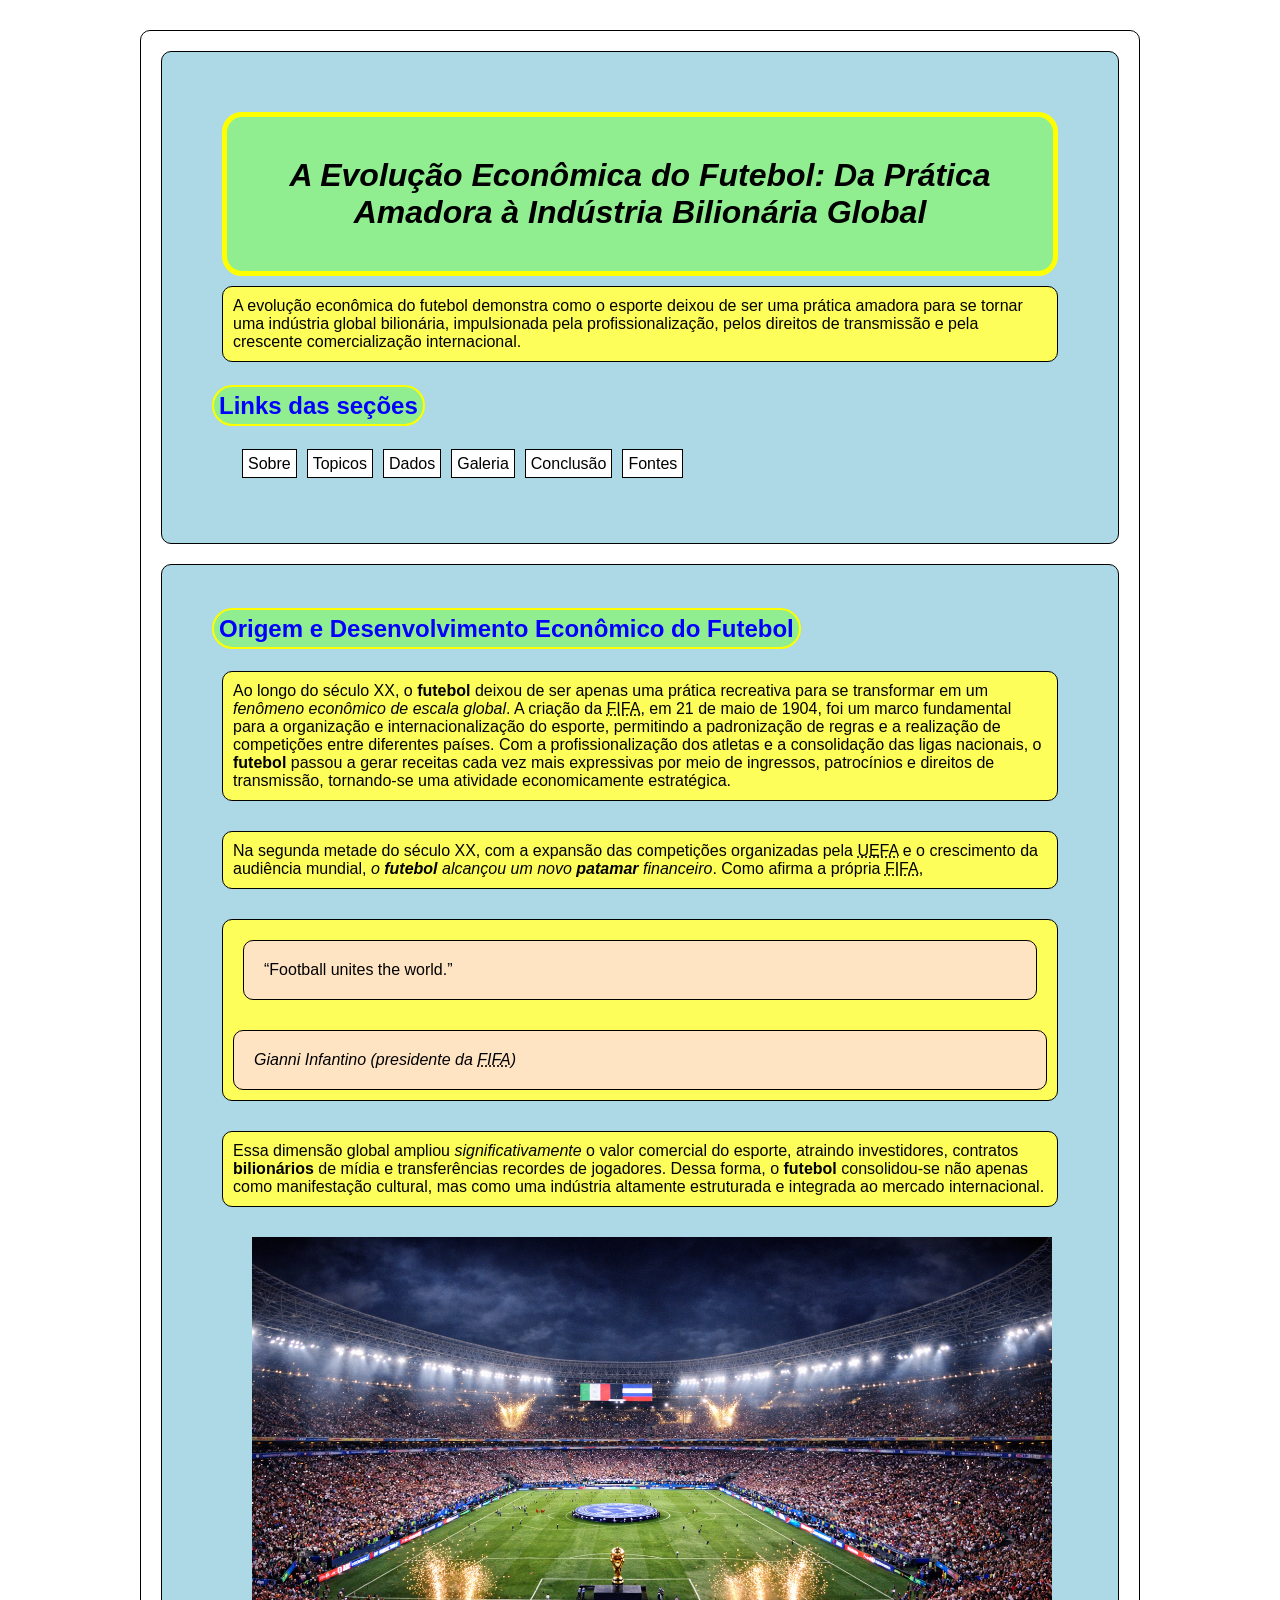
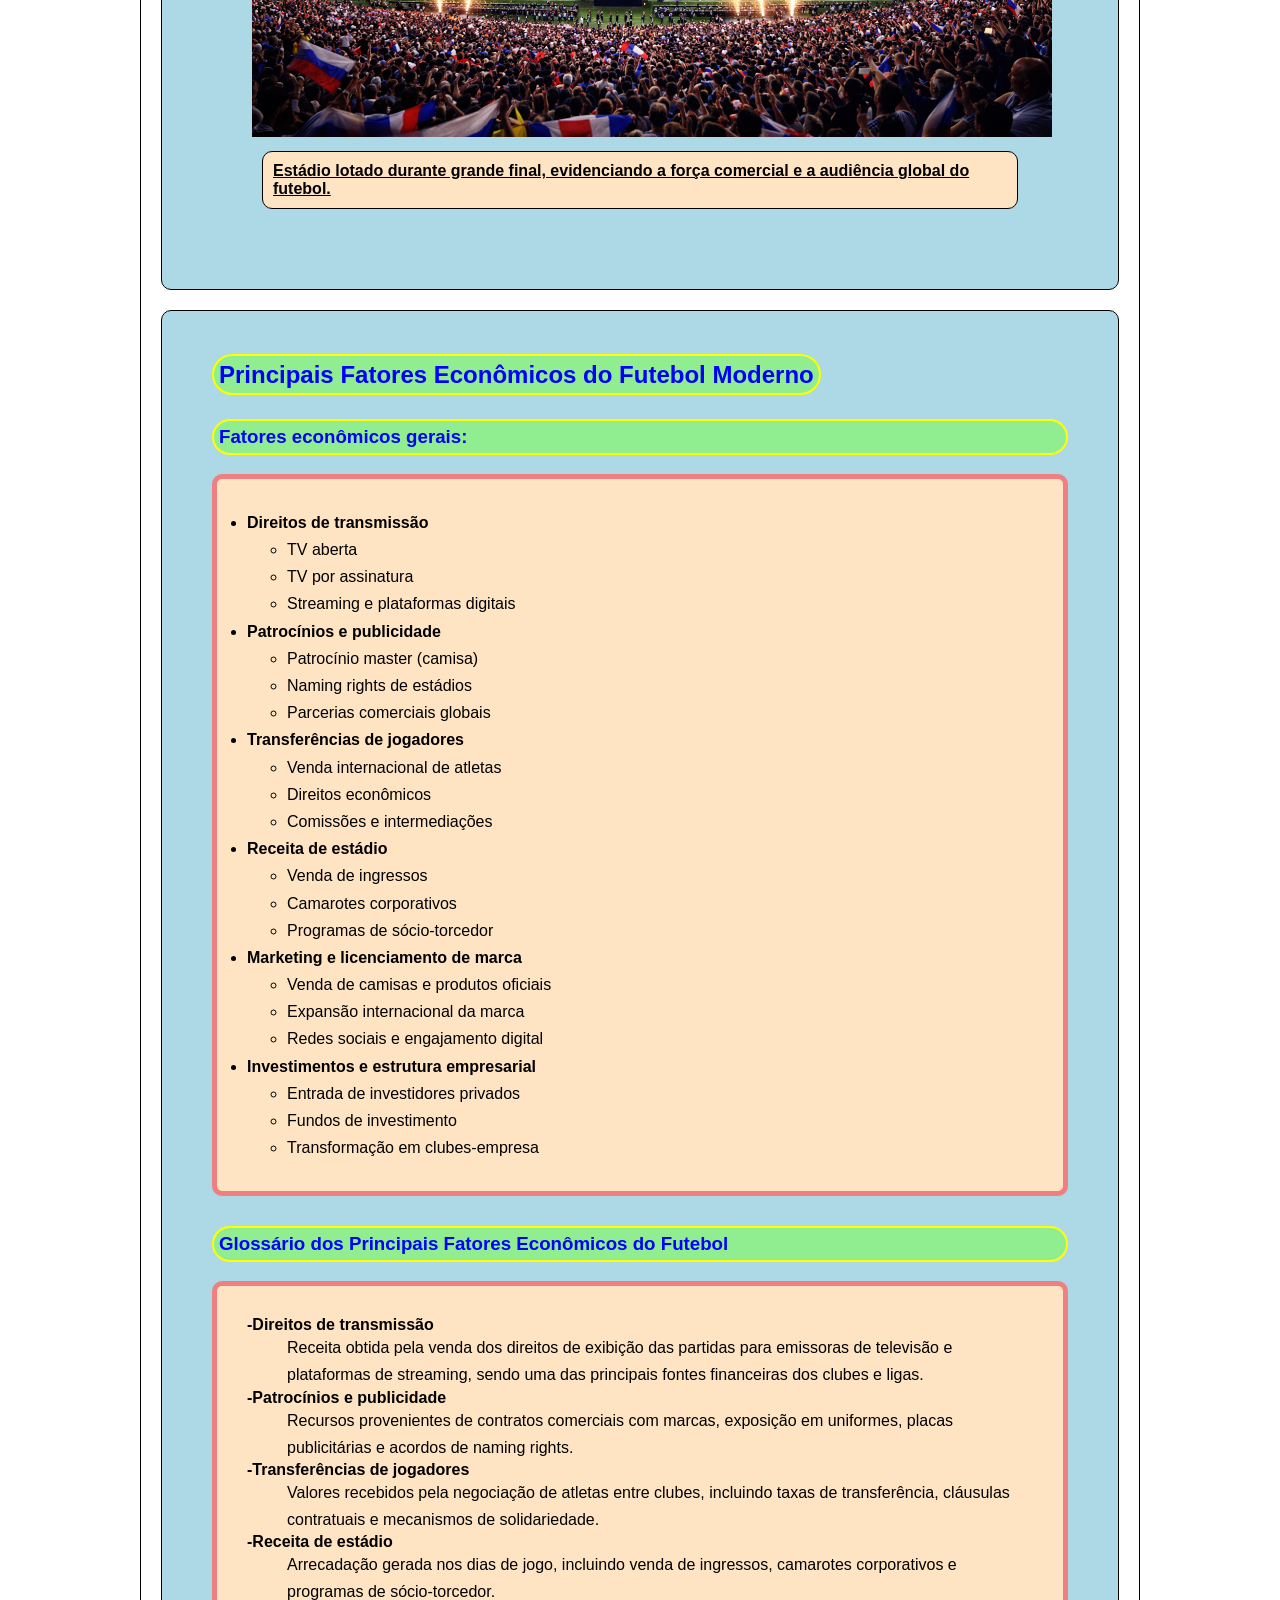
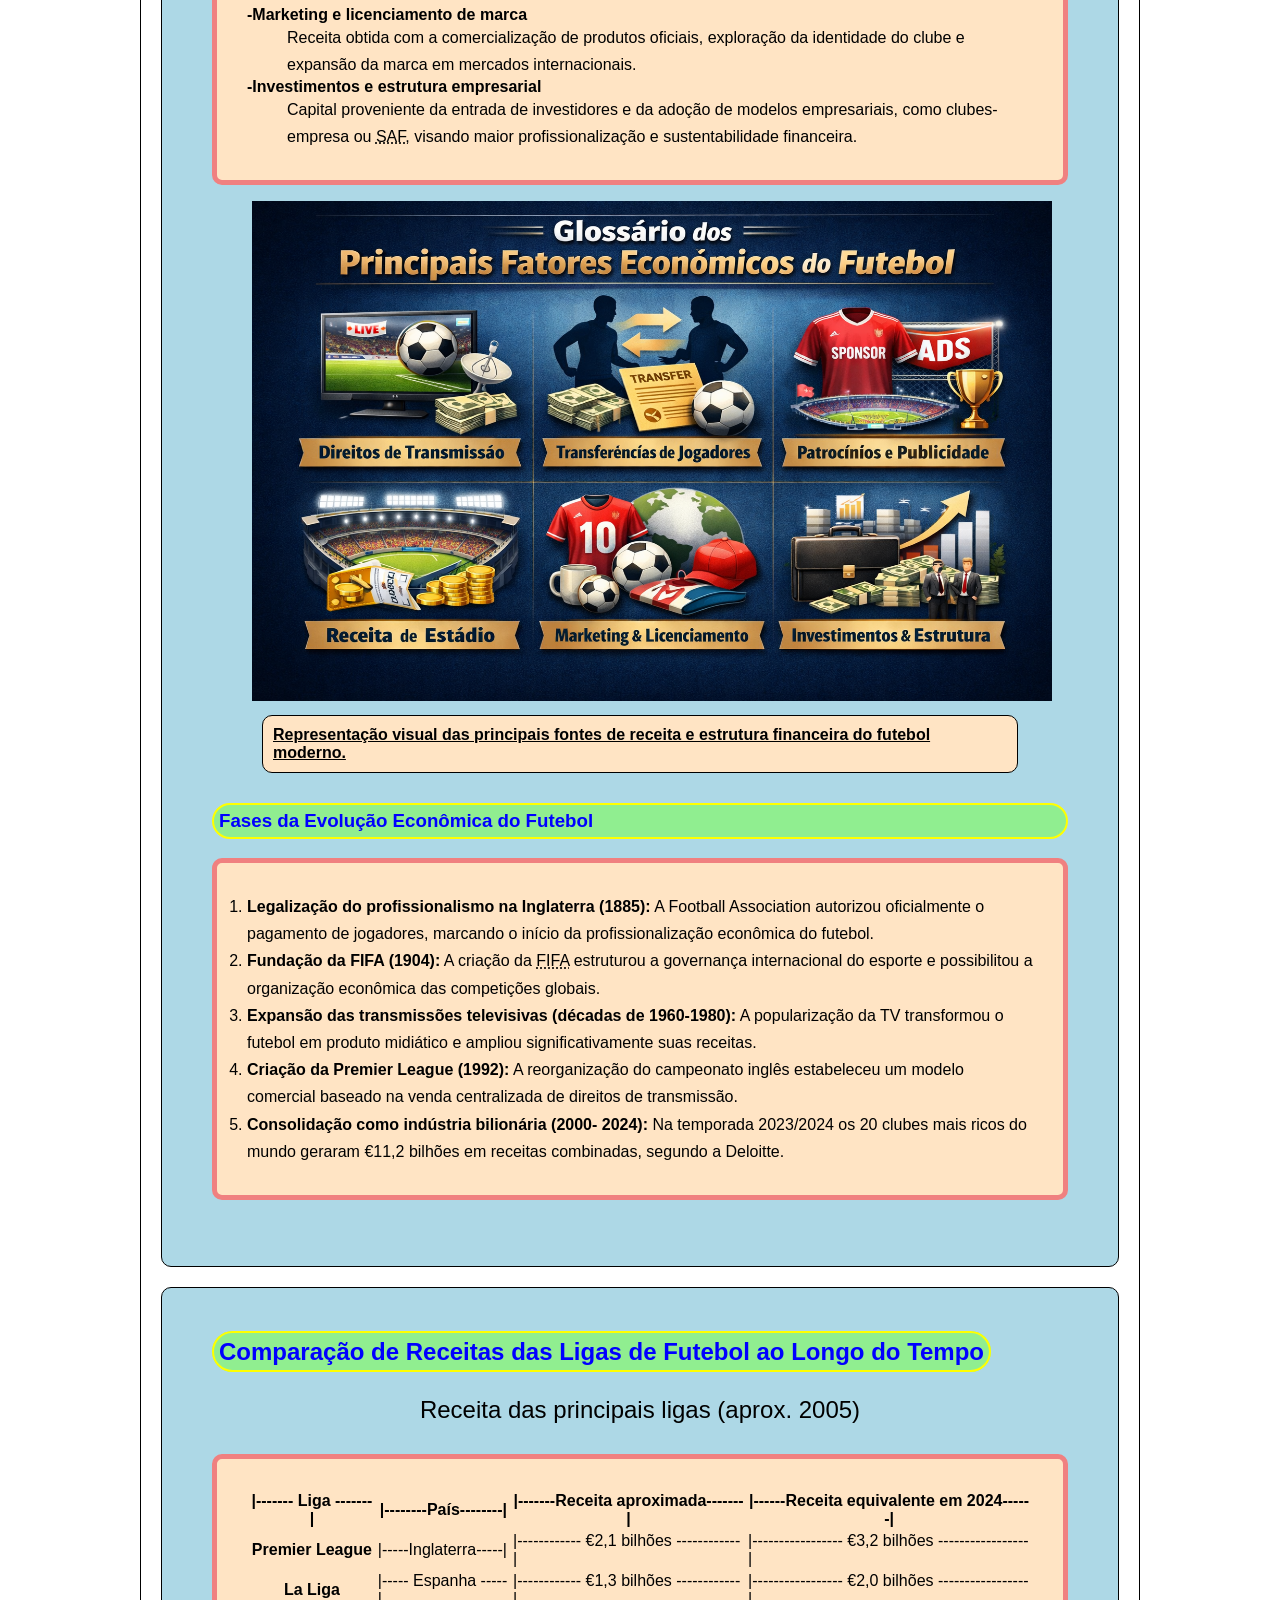
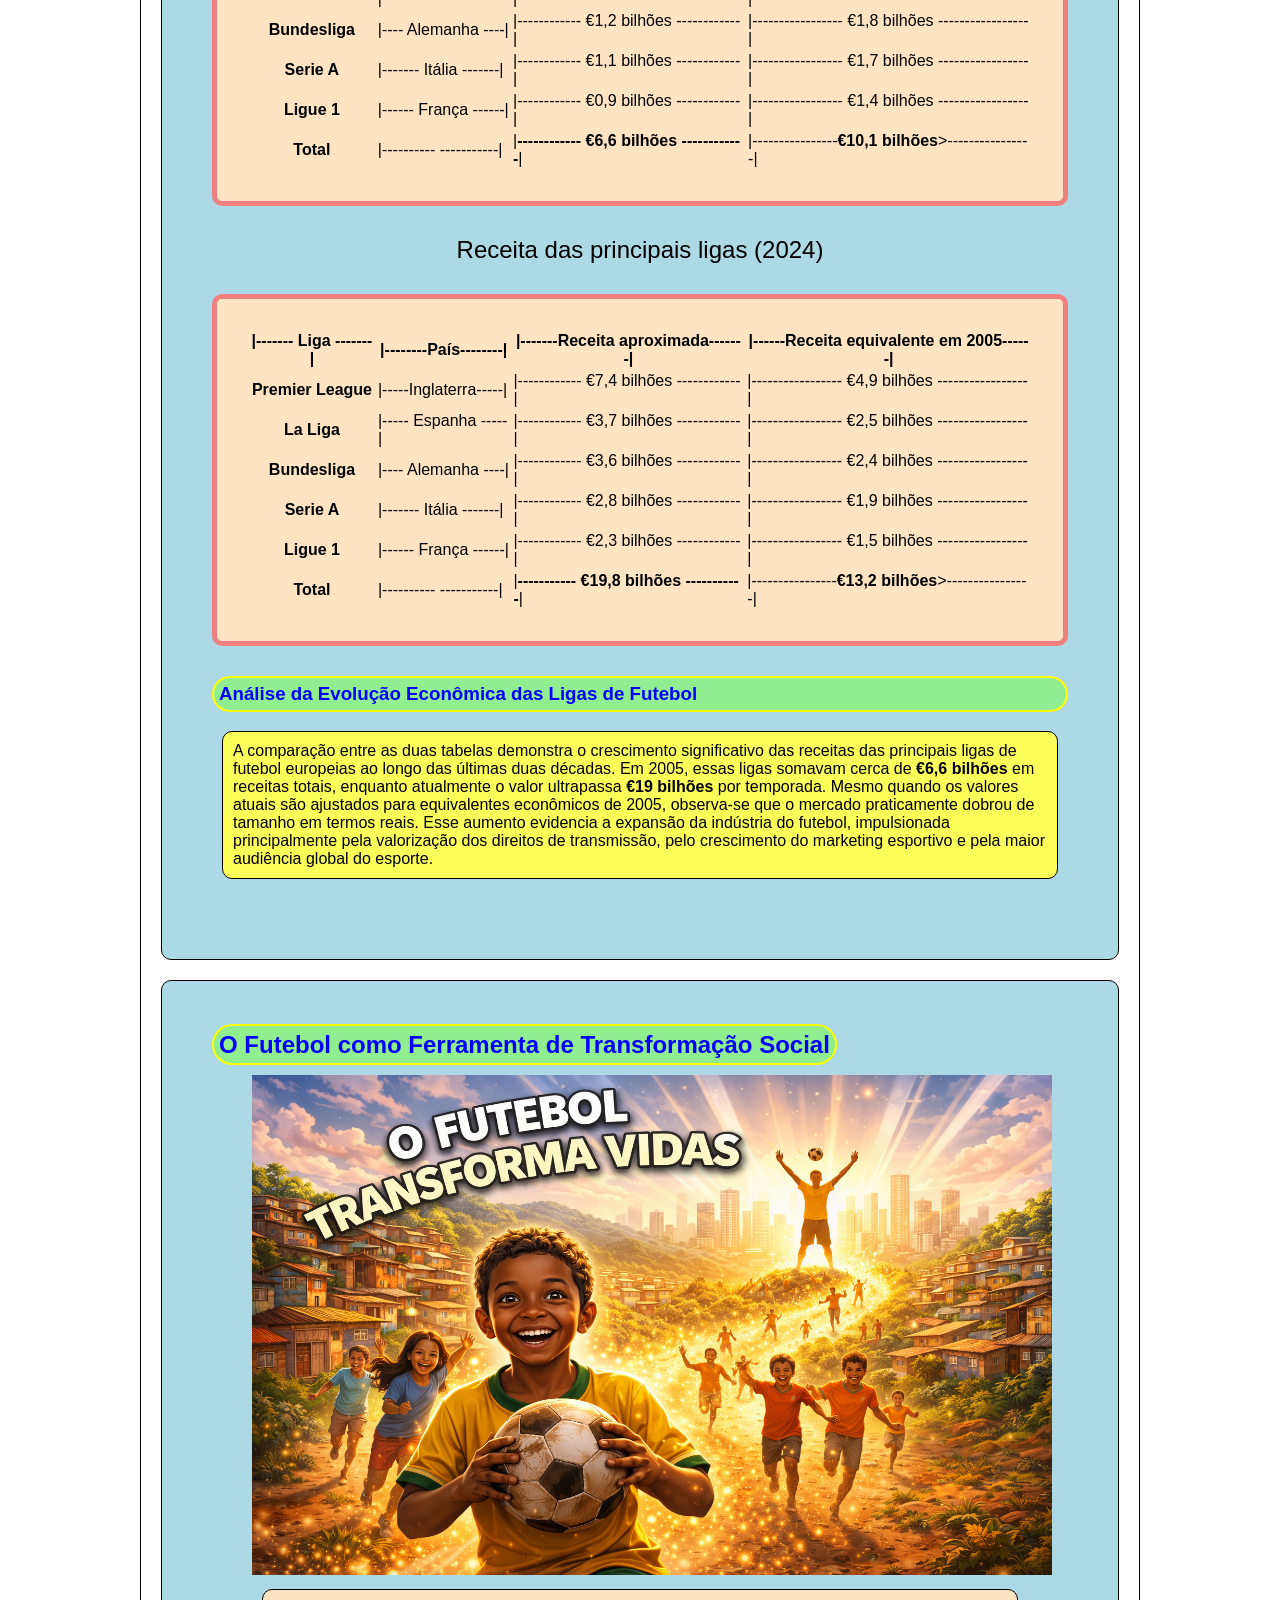
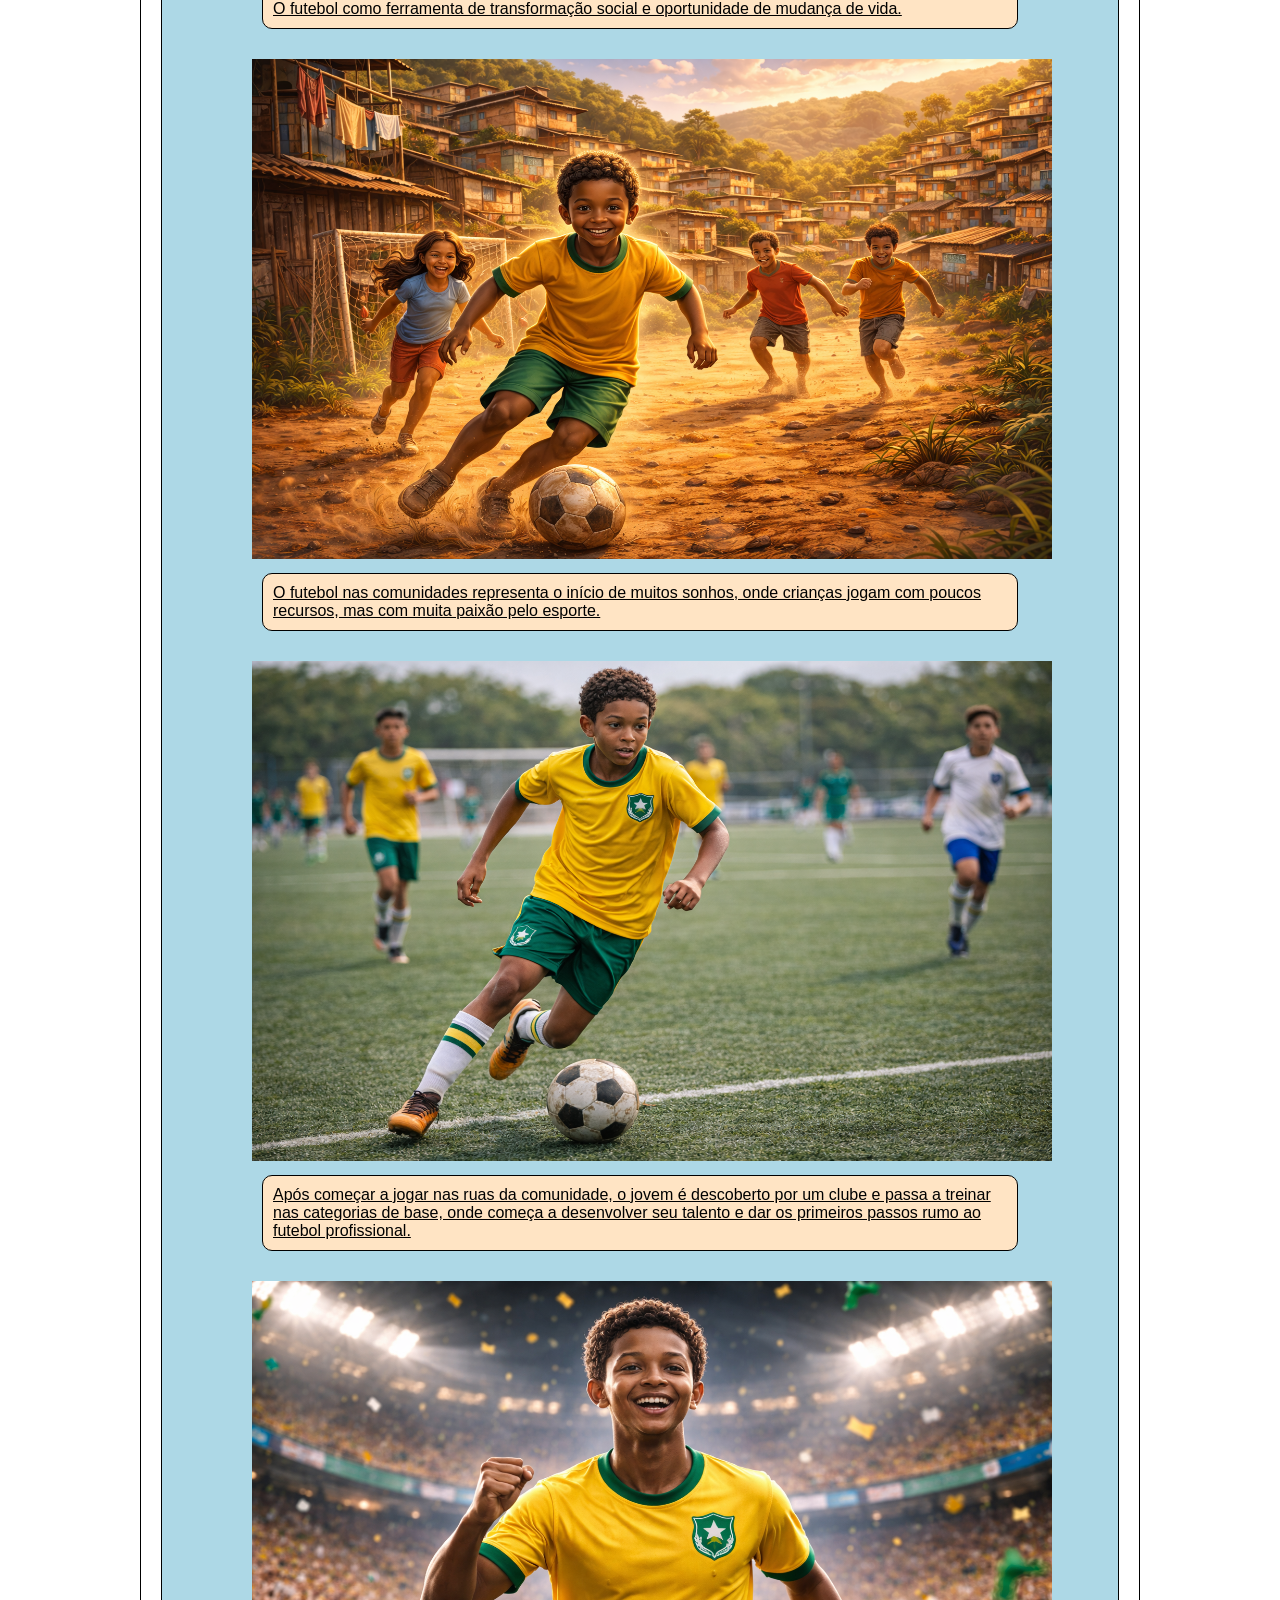
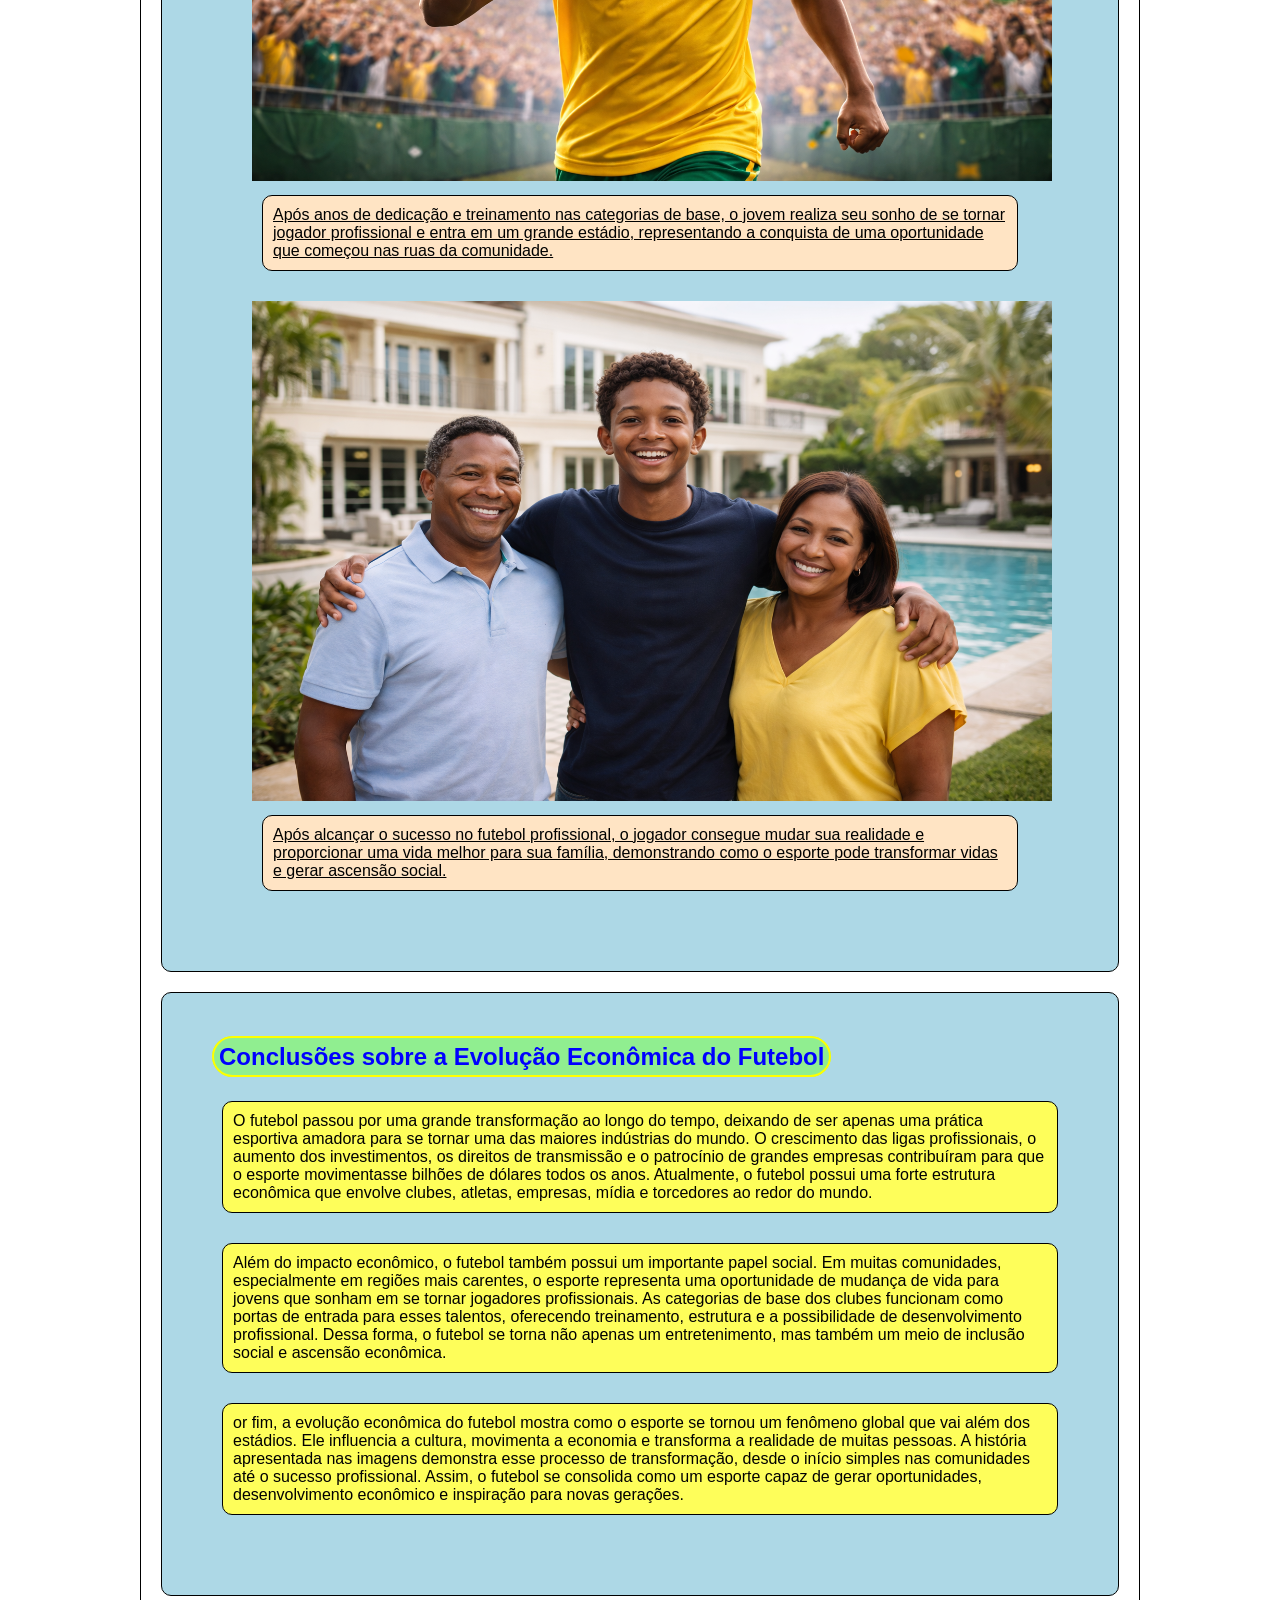
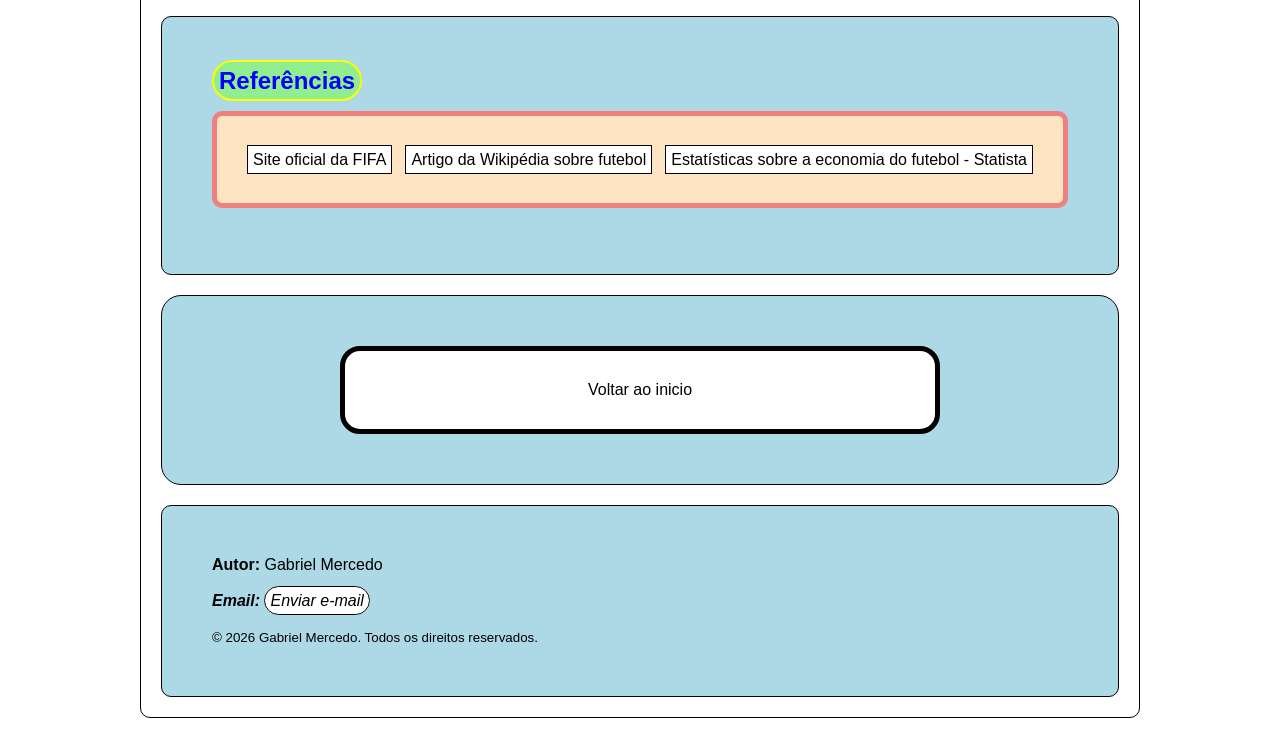
==== commit 7911a4e1: "Final" ====
--- a/index.html
+++ b/index.html
@@ -4,8 +4,9 @@
  <meta charset="UTF-8">
  <meta name="viewport" content="width=device-width, initial-scale=1.0">
  <title>A Evolução Econômica do Futebol</title>
- <link rel="stylesheet" href="style.css">
 </head>
+
+<link rel="stylesheet" href="style.css">
 
 <body>
     <header id="Topo" class="alinhamento">
@@ -33,7 +34,7 @@
  <main>
 
     <section id="Sobre" class="alinhamento">
-        <h2>Origem e Desenvolvimento Econômico do Futebol</h2>
+        <h2>Origem e Desenvolvimento Econômico do Futebol</h2><br><br>
         <p class="texto">
             Ao longo do século XX, o <strong>futebol</strong> deixou de ser apenas uma prática recreativa para se transformar em um
             <em>fenômeno econômico de escala global</em>. A criação da <abbr title="Fédération Internationale de Football Association">FIFA</abbr>,
--- a/style.css
+++ b/style.css
@@ -1,245 +1,102 @@
-:root {
-    --primary-color: #1e3a5f;
-    --secondary-color: #2b5a8f;
-    --accent-color: #e74c3c;
-    --bg-light: #f8f9fa;
-    --text-dark: #2c3e50;
-    --border-color: #d0d0d0;
-    --spacing-unit: 1rem;
-}
-
 *,*::before,*::after {
     box-sizing: border-box;
 }
 
-html {
-    scroll-behavior: smooth;
-}
-
 body {
-    background-color: var(--bg-light);
-    font-family: 'Segoe UI', Tahoma, Geneva, Verdana, sans-serif;
-    font-size: 16px;
-    line-height: 1.6;
-    color: var(--text-dark);
-    max-width: 1000px;
-    margin: 0 auto;
-    padding: calc(var(--spacing-unit) * 1.5);
+    background-color: white;
+    font-family: Arial, Helvetica, sans-serif;
+    width: 1000px;
+    margin: 30px auto;
+    border: 1px solid black;
+    border-radius: 10px;
 }
 
 
 .alinhamento {
-    background-color: white;
-    border-left: 5px solid var(--primary-color);
-    border-radius: 8px;
-    margin: calc(var(--spacing-unit) * 1.5) 0;
-    padding: calc(var(--spacing-unit) * 2);
-    box-shadow: 0 2px 8px rgba(0, 0, 0, 0.1);
+    border: 1px solid black;
+    border-radius: 10px;
+    background-color: lightblue;
+    margin: 20px;
+    padding: 50px;
 }
 
 h1 {
-    color: white;
-    background: linear-gradient(135deg, var(--primary-color), var(--secondary-color));
-    padding: calc(var(--spacing-unit) * 2) calc(var(--spacing-unit) * 1.5);
+    background-color: lightgreen;
+    border: 5px solid yellow;
+    padding: 40px;
     text-align: center;
-    border-radius: 8px;
-    margin: 0 0 calc(var(--spacing-unit) * 1.5) 0;
-    font-size: 2em;
-    font-weight: 700;
-    font-style: normal;
+    font-style: oblique;
+    border-radius: 20px;
+    margin: 10px;
 }
 
-.texto {
-    margin: 0 0 calc(var(--spacing-unit) * 1.5) 0;
-    padding: var(--spacing-unit);
-    line-height: 1.8;
-}
-
-p {
-    margin: 0 0 calc(var(--spacing-unit) * 1.5) 0;
+p,.texto {
+   border: 1px solid black;
+    margin: 10px;
+    border-radius: 10px;
+    padding: 10px;
+    margin-bottom: 30px;
+    background-color: rgb(254, 254, 90);
 }
 
 .citação {
-    background-color: var(--bg-light);
-    padding: var(--spacing-unit);
-    border-left: 4px solid var(--accent-color);
-    border-radius: 4px;
-    font-style: italic;
-    margin: 0;
+    background-color: bisque;
+    padding: 20px;
+    border: 1px solid black;
+    border-radius: 10px;
+    
 }
 
 h2 {
-    color: var(--primary-color);
-    font-size: 1.5em;
-    font-weight: 700;
-    border-bottom: 3px solid var(--accent-color);
-    padding-bottom: calc(var(--spacing-unit) * 0.75);
-    margin: calc(var(--spacing-unit) * 1.25) 0 var(--spacing-unit) 0;
+    display: inline;
+    border: 2px solid yellow;
+    border-radius: 50px;
+    padding: 5px;
+    background-color: lightgreen;
+    color: blue;
 }
 
 h3 {
-    color: var(--secondary-color);
-    font-size: 1.25em;
-    font-weight: 600;
-    margin-top: calc(var(--spacing-unit) * 1.5);
-    margin-bottom: var(--spacing-unit);
-    padding-bottom: calc(var(--spacing-unit) * 0.5);
-    border-bottom: 2px solid var(--border-color);
+    display: flex;
+    border: 2px solid yellow;
+    border-radius: 50px;
+    padding: 5px;
+    background-color: lightgreen;
+    color: blue;
+    margin-top: 30px;
 }
 
 
 .links {
     display: flex;
-    flex-wrap: wrap;
-    gap: calc(var(--spacing-unit) * 0.75);
+    gap: 10px;
     list-style: none;
-    margin-top: var(--spacing-unit);
-    padding: 0;
+    flex-direction: row;
+    justify-content: left;
+    margin-top: 30px;
+    margin-left: -10px;
 } 
 
 a {
     text-decoration: none;
-    background-color: var(--primary-color);
-    color: white;
-    padding: calc(var(--spacing-unit) * 0.5) var(--spacing-unit);
-    border-radius: 4px;
-    transition: all 0.3s ease;
-    display: inline-block;
-    font-weight: 500;
+    border: 1px, solid black;
+    background-color: white;
+    color: black;
+    padding: 5px;
 }
 
-a:hover {
-    background-color: var(--accent-color);
-    transform: translateY(-2px);
-    box-shadow: 0 4px 12px rgba(0, 0, 0, 0.15);
-}
-
-a:focus {
-    outline: 2px solid var(--accent-color);
-    outline-offset: 2px;
+a:hover{
+    background-color: black;
+    color:white;
+    border-radius: 20px;
+    padding: 10px;
 }
 
 .listas {
-    background-color: var(--bg-light);
-    border-left: 4px solid var(--secondary-color);
-    border-radius: 4px;
-    padding: calc(var(--spacing-unit) * 1.5);
-    margin: var(--spacing-unit) 0;
-}
-
-/* Responsividade */
-@media (max-width: 768px) {
-    body {
-        padding: var(--spacing-unit);
-        font-size: 14px;
-    }
-    
-    .alinhamento {
-        padding: var(--spacing-unit);
-        margin: var(--spacing-unit) 0;
-    }
-    
-    h1 {
-        font-size: 1.5em;
-        padding: var(--spacing-unit);
-    }
-    
-    h2 {
-        font-size: 1.25em;
-    }
-    
-    h3 {
-        font-size: 1.1em;
-    }
-    
-    .links {
-        flex-direction: column;
-    }
-    
-    a {
-        width: 100%;
-        text-align: center;
-    }
-    
-    table {
-        font-size: 0.9em;
-        overflow-x: auto;
-    }
-}
-
-@media (max-width: 480px) {
-    body {
-        padding: calc(var(--spacing-unit) * 0.75);
-    }
-    
-    h1 {
-        font-size: 1.25em;
-    }
-    
-    h2 {
-        font-size: 1.1em;
-    }
-}
-
-/* Tabelas */
-table {
-    width: 100%;
-    border-collapse: collapse;
-    margin: var(--spacing-unit) 0;
-    background-color: white;
-    border-radius: 4px;
-    overflow: hidden;
-}
-
-thead {
-    background-color: var(--primary-color);
-    color: white;
-}
-
-th,
-td {
-    padding: calc(var(--spacing-unit) * 0.75);
-    text-align: left;
-    border-bottom: 1px solid var(--border-color);
-}
-
-tfoot {
-    background-color: var(--bg-light);
-    font-weight: 600;
-}
-
-/* Figuras */
-figure {
-    margin: calc(var(--spacing-unit) * 1.5) 0;
-    text-align: center;
-}
-
-img {
-    max-width: 100%;
-    height: auto;
-    border-radius: 4px;
-}
-
-figcaption {
-    margin-top: calc(var(--spacing-unit) * 0.75);
-    color: #666;
-    font-size: 0.95em;
-}
-
-blockquote {
-    margin: var(--spacing-unit) 0;
-    padding: 0;
-}
-
-/* Melhor acessibilidade */
-strong,
-b {
-    font-weight: 700;
-}
-
-em,
-i {
-    font-style: italic;
+    background-color: bisque;
+    border: 5px solid lightcoral;
+    border-radius: 10px;
+    padding: 30px;
 }
 
 li, dd {
